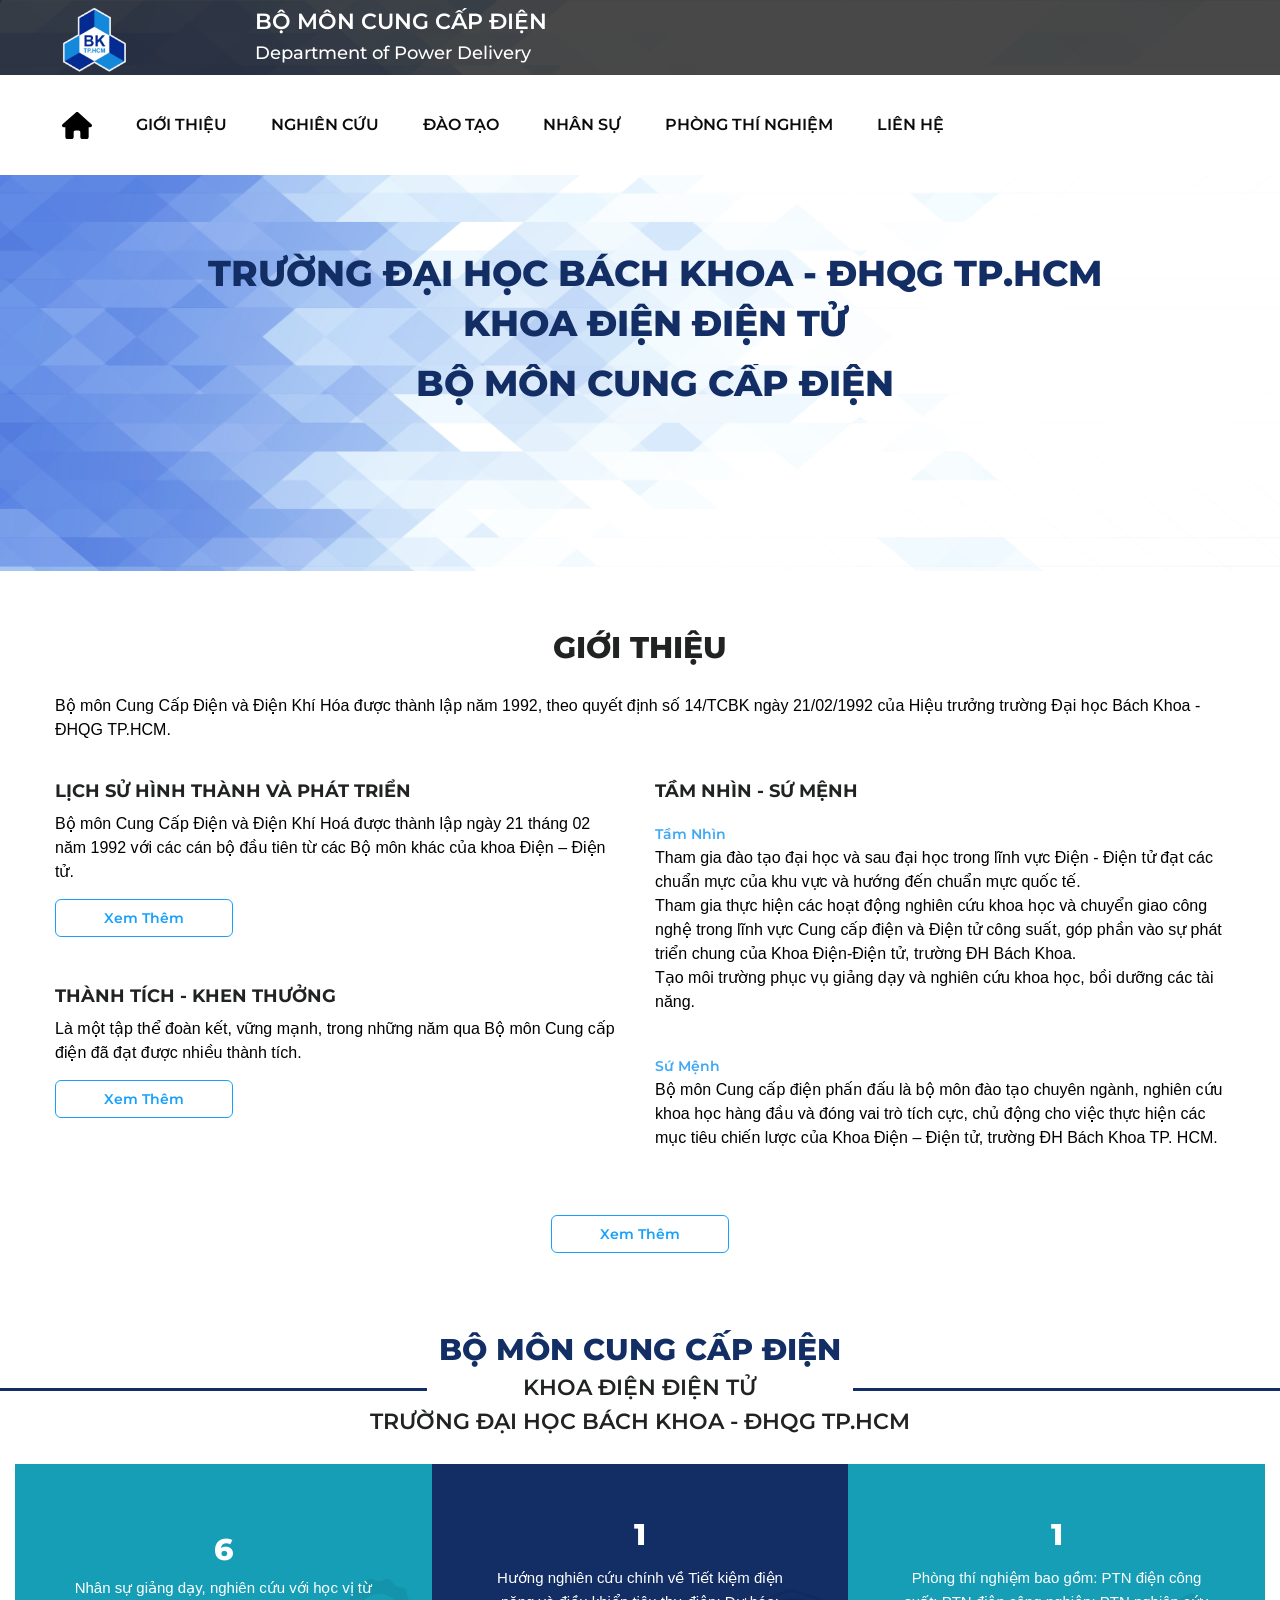
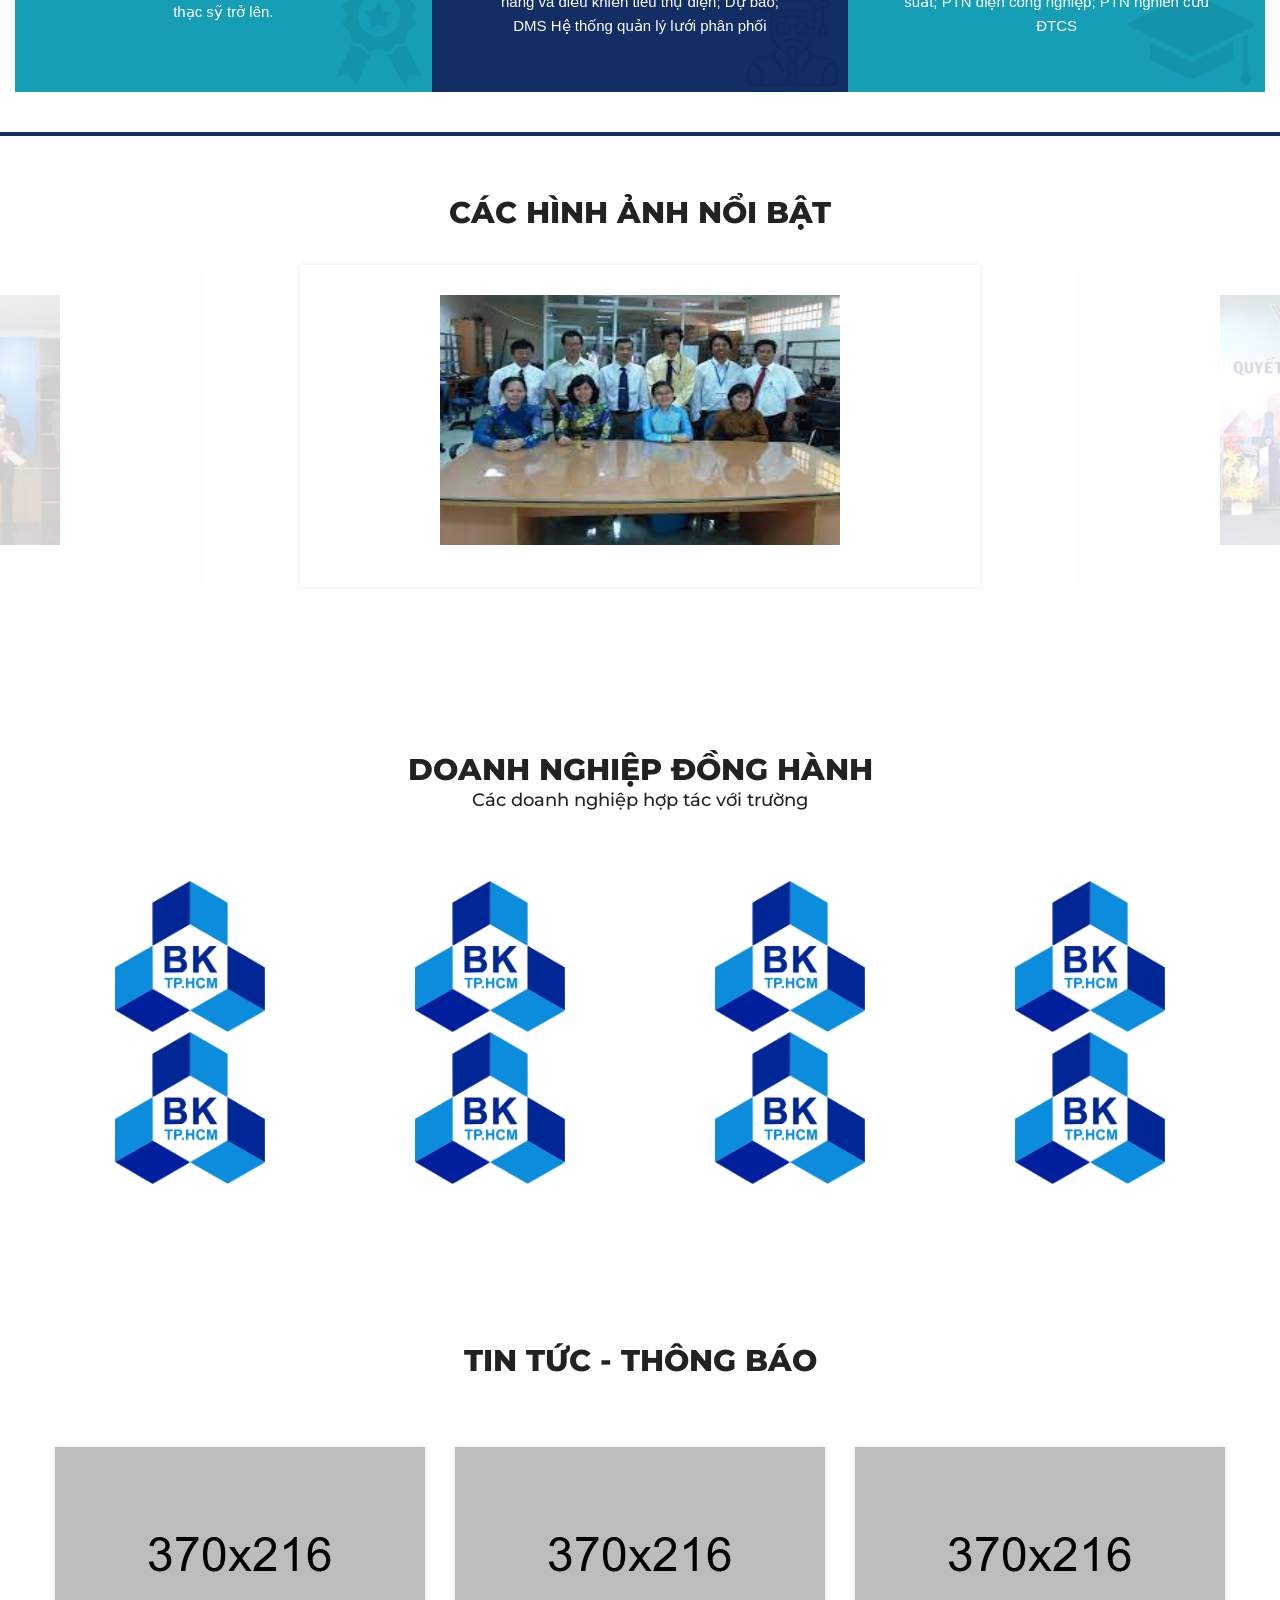
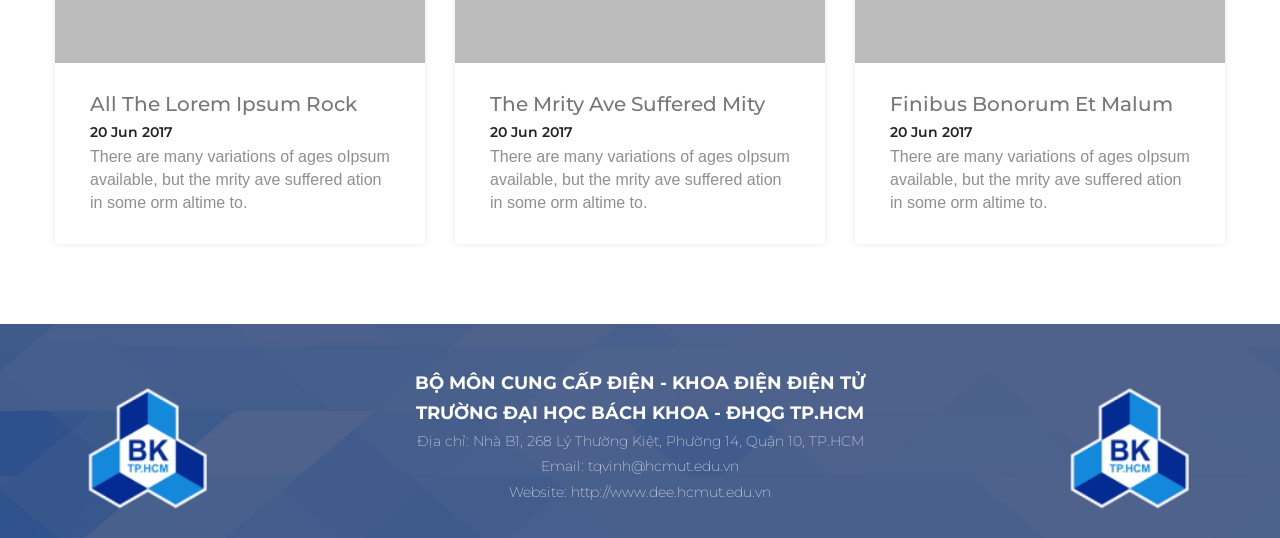
==== index.html @ 59555908 "first homepage" ====
<!doctype html>
<html class="no-js" lang="en">

<head>
    <meta charset="utf-8">
    <meta http-equiv="X-UA-Compatible" content="IE=edge">
    <meta name="viewport" content="width=device-width, initial-scale=1">
    <meta name="description" content="Cultura is a Education HTML Template">
    <meta name="keywords" content="	classes, college, course, courses, educational, learning, online courses, revolution slider, school, seminar, tutorials, university, workshop">
    <meta name="author" content="regaltheme.com">
    <title>Home</title>
    <!-- favicon -->
    <link rel="shortcut icon" type="image/x-icon" href="assets/img/logo/hcmut.png">
    <!-- style css -->
    <link rel="stylesheet" href="style.css">
    <!-- modernizr js -->
    <script src="assets/js/vendor/modernizr-2.8.3.min.js"></script>

</head>

<body>
    <!--[if lt IE 8]>
            <p class="browserupgrade">You are using an <strong>outdated</strong> browser. Please <a href="http://browsehappy.com/">upgrade your browser</a> to improve your experience.</p>
        <![endif]-->
    <!-- HTML5 shim and Respond.js for IE8 support of HTML5 elements and media queries -->
    <!-- WARNING: Respond.js doesn't work if you view the page via file:// -->
    <!--[if lt IE 9]>
          <script src="https://oss.maxcdn.com/html5shiv/3.7.2/html5shiv.min.js"></script>
          <script src="https://oss.maxcdn.com/respond/1.4.2/respond.min.js"></script>
        <![endif]-->
    <!-- Wrapper Start -->
    <div class="wrapper">
        <!-- Header Section Start -->
        <header class="main-header">
            <div class="top-bar bg-img-topbar overlay dark-5">
                <div class="container">
                    <div class="row">
                        <div class="col-xs-2">
                            <img src="./assets/img/logo/Logo_trang.png" width="80rem" alt="">
                        </div>
                        <div class="col-xs-10 title-text">
                            <h3>BỘ MÔN CUNG CẤP ĐIỆN</h3> 
                            <h4>Department of Power Delivery</h4>
                        </div>
                    </div>
                    <!-- /.row -->
                </div>
                <!-- /.container -->
            </div>
            <div id="active-sticky" class="navgation-bar">
                <div class="container">
                    <div class="row">
                        <div class="col-xs-12" style="padding: 0;">
                            <div class="d-flex justify-content-between">                                
                                <!-- Static navbar -->
                                <nav class="mainmenu">
                                    <div class="navbar-header">
                                        <button type="button" class="navbar-toggle" data-toggle="collapse" data-target="#navbar">
                                            <span class="icon-bar"></span>
                                            <span class="icon-bar"></span>
                                            <span class="icon-bar"></span>
                                        </button>
                                    </div>
                                    <div id="navbar" class="navbar-collapse collapse no-padding">
                                        <ul class="navbar-nav dropdown">                 
                                            <li><a href="./index.html"><img src="./assets/flaticon/house-solid.svg" style="width:30px"></a></li>     
                                            <li><a href="./introduction.html">Giới thiệu</a></li>
                                            <li><a href="./research.html">Nghiên cứu</a></li>
                                            <li><a href="./education.html">Đào tạo</a></li>
                                            <li><a href="./news.html">Nhân sự</a></li>
                                            <li><a href="./lab.html">Phòng thí nghiệm</a></li>
                                            <li><a href="./contact.html">Liên hệ</a></li>
                                        </ul>
                                    </div>
                                    <!--/.nav-collapse -->
                                </nav>                                
                            </div>
                        </div>
                    </div>
                    <!-- /.row -->
                </div>
                <!-- /.container -->
            </div>
        </header>
        <!-- Header Section End -->
        <!-- Slider Section Start -->
        <section class="slider-area">
            <div id="mainslider">
                <div class="swiper-wrapper">
                    <div class="single-item swiper-slide">
                        <img src="assets/img/home/banner1.png" style="width:100%"  alt="Slider Image" />
                        <div class="slider-caption">
                            <div class="container" style="margin-right: 25px;">
                                <h1 class="font-40 mt-60 blue-color hidden-xs rt-effect delay-1">TRƯỜNG ĐẠI HỌC BÁCH KHOA - ĐHQG TP.HCM</h1>
                                <h1 class="font-40 mb-20 blue-color rt-effect delay-2">KHOA ĐIỆN ĐIỆN TỬ</h1>
                                <h1 class="font-40 mb-20 blue-color rt-effect-height delay-3">BỘ MÔN CUNG CẤP ĐIỆN</h1>                                
                            </div>                            
                        </div>
                    </div>
                    <!-- /.Item End -->
                    <div class="single-item swiper-slide">
                        <img src="assets/img/home/banner2.png" style="width:100%"  alt="Slider Image" />
                        <div class="slider-caption">
                            
                        </div>
                    </div>
                    <!-- /.Item End -->
                </div>
                <!-- Add Arrows -->
                <div class="swiper-next swiper-arrow"><i class="next zmdi zmdi-chevron-right"></i></div>
                <div class="swiper-prev swiper-arrow"><i class="prev zmdi zmdi-chevron-left"></i></div>
            </div>
        </section>
        <!-- Slider Section End -->
        
        <!-- Introduction Section Start-->        
        <section class="intro-area white-bg">
            <div class="container">                               
                <div class="row">
                    <div class="col-xs-12 pt-60 mb-20 text-center">
                        <div class="section-title">
                            <h2>GIỚI THIỆU</h2>
                        </div>
                    </div>
                    <div class="col-xs-12">
                        <p>Bộ môn Cung Cấp Điện và Điện Khí Hóa được thành lập năm 1992, 
                            theo quyết định số 14/TCBK ngày 21/02/1992 
                            của Hiệu trưởng trường Đại học Bách Khoa - ĐHQG TP.HCM.</p>
                    </div>
                    <div class="col-sx-12 col-md-6 mt-40">
                        <div class="row">
                            <div class="col-xs-12 mb-50">
                                <h4><b>LỊCH SỬ HÌNH THÀNH VÀ PHÁT TRIỂN</b></h4>
                                <p>
                                    Bộ môn Cung Cấp Điện và Điện Khí Hoá được thành lập ngày 21 tháng 02 năm 1992 với các cán bộ đầu tiên từ các Bộ môn khác của khoa Điện – Điện tử.
                                </p>
                                <a class="btn" href="./research.html">Xem thêm</a>
                            </div>
                            <div class="col-xs-12">                            
                                <h4><b>THÀNH TÍCH - KHEN THƯỞNG</b></h4>
                                <p>
                                    Là một tập thể đoàn kết, vững mạnh, trong những năm qua Bộ môn Cung cấp điện đã đạt được nhiều thành tích.
                                </p>        
                                <a class="btn" href="./education.html">Xem thêm</a>
                            </div>
                        </div>           
                    </div> 

                    <div class="col-sx-12 col-md-6 mt-40">
                        <div class="row">
                            <div class="col-xs-12 mb-50">
                                <h4><b>TẦM NHÌN - SỨ MỆNH</b></h4>
                                <div class="mt-20">
                                <a class="small-title" href="#">Tầm nhìn</a>
                                <p>
                                    Tham gia đào tạo đại học và sau đại học trong lĩnh vực Điện - Điện tử đạt các chuẩn mực của khu vực và hướng đến chuẩn mực quốc tế.
                                    <br>
                                    Tham gia thực hiện các hoạt động nghiên cứu khoa học và chuyển giao công nghệ trong lĩnh vực Cung cấp điện và Điện tử công suất, góp phần vào sự phát triển chung của Khoa Điện-Điện tử, trường ĐH Bách Khoa.
                                    <br>
                                    Tạo môi trường phục vụ giảng dạy và nghiên cứu khoa học, bồi dưỡng các tài năng.
                                </p>
                                </div>
                                <div class="mt-40">
                                <a class="small-title" href="#">Sứ mệnh</a>
                                <p>
                                    Bộ môn Cung cấp điện phấn đấu là bộ môn đào tạo chuyên ngành, nghiên cứu khoa học hàng đầu và đóng vai trò tích cực, chủ động cho việc thực hiện các mục tiêu chiến lược của Khoa Điện – Điện tử, trường ĐH Bách Khoa TP. HCM.
                                </p>
                                </div>                                
                            </div>
                        </div>
                    </div> 
                    <div class="col-xs-12 text-center">
                        <a class="btn" href="./education.html">Xem thêm</a>
                    </div>
                </div>
            </div>
        </section>
        <!-- Introduction Section End-->  

        
        <!-- Service Box Start -->
        <section class="service-box-area section-padding white-bg">
            <div class="col-xs-12 mb-20 text-center">
                <div class="section-title">
                    <h2 class="blue-color">BỘ MÔN CUNG CẤP ĐIỆN</h2>
                    <div class="row">
                        <div class="col-xs-4 hr-home">
                            <img src="./assets/img/home/line.png" alt="">
                        </div>
                        <div class="col-xs-4">
                            <h3>KHOA ĐIỆN ĐIỆN TỬ</h3> 
                        </div>
                        <div class="col-xs-4 hr-home">
                            <img src="./assets/img/home/line.png" alt="">
                        </div>
                    </div>
                    <h3>TRƯỜNG ĐẠI HỌC BÁCH KHOA - ĐHQG TP.HCM</h3>
                </div>
            </div>
            <div class="col-xs-12 intro-box pb-40">
                <div class="tec-box percent-33 bg-color-7 pull-left">
                    <div class="align-container">
                        <div class="align-inner text-center counter-func">
                            <h2><span class="counter white-color">17</span></h2>
                            <p class="font-30 white-color">Nhân sự giảng dạy, nghiên cứu với học vị từ thạc sỹ trở lên.</p>
                        </div>
                    </div>
                    <div class="tec-icon">
                        <img src="assets/img/icons/1.png" alt="Icon" />
                    </div>
                </div>
                <!-- /.Box End -->
                <div class="tec-box percent-33 bg-color-5 pull-left">
                    <div class="align-container">
                        <div class="align-inner text-center">
                            <div class="counter-func">
                                <h2 class="white-color mb-15"><span class="counter">3</span></h2>
                                <p class="white-color">Hướng nghiên cứu chính về Tiết kiệm điện năng và điều khiển tiêu thụ điện; Dự báo; DMS Hệ thống quản lý lưới phân phối</p>
                            </div>
                        </div>
                    </div>
                    <div class="tec-icon">
                        <img src="assets/img/icons/2.png" alt="Icon" />
                    </div>
                </div>
                <!-- /.Box End -->
                <div class="tec-box percent-33 bg-color-7 pull-left">
                    <div class="align-container">
                        <div class="align-inner text-center">
                            <div class="counter-func">
                            <h2 class="white-color mb-15"><span class="counter">3</span></h2>
                            <p class="white-color">
                                Phòng thí nghiệm bao gồm: PTN điện công suất; PTN điện công nghiệp; PTN nghiên cứu ĐTCS
                            </p>
                            </div>
                        </div>
                    </div>
                    <div class="tec-icon">
                        <img src="assets/img/icons/3.png" alt="Icon" />
                    </div>
                </div>
                <!-- /.Box End -->
            </div>  
        </section>
        <!-- Service Box End -->
        <!-- Testimonial Section Start -->
        <section class="testimonial-area section-padding white-bg">
            <div class="container">
                <div class="row">
                    <div class="col-xs-12 text-center">
                        <div class="col-xs-12 pt-60 mb-20">
                            <div class="section-title">
                                <h2>CÁC HÌNH ẢNH NỔI BẬT</h2>
                            </div>
                        </div>
                    </div>
                </div>
                <!-- /.row -->
            </div>
            <!-- /.container -->
            <div id="testimonial" class="text-center">
                <div class="slide-item">
                    <div class="say-box ptb-30 white-bg">
                        <img src="./assets/img/home/img1.jpg" alt="Icon" />                        
                    </div>
                </div>
                <!-- /.Item end -->
                <div class="slide-item">
                    <div class="say-box ptb-30 white-bg">
                        <img src="./assets/img/home/img2.jpg" alt="Icon" />                        
                    </div>
                </div>
                <!-- /.Item end -->
                <div class="slide-item">
                    <div class="say-box ptb-30 white-bg">
                        <img src="./assets/img/home/img3.jpg" alt="Icon" />                        
                    </div>
                </div>
                <!-- /.Item end -->
            </div>
        </section>
        <!-- Testimonial Section End -->        
        <!-- Popular Course Start -->
        <section class="courses-area section-padding white-bg">
            <div class="container">
                <div class="row">
                    <div class="col-xs-12 text-center">
                        <div class="section-title mb-70">
                            <h2 class="mb-5">DOANH NGHIỆP ĐỒNG HÀNH</h2>
                            <h4>Các doanh nghiệp hợp tác với trường</h4>
                        </div>
                    </div>
                </div>
                <!-- /.row -->
                <div class="row">
                    <div class="col-xs-4 col-sm-3 mobi-mb-30 text-center">
                        <img src="./assets/img/logo/hcmut.png" style="width: 150px;" alt="">
                    </div>
                    <div class="col-xs-4 col-sm-3 mobi-mb-30 text-center">
                        <img src="./assets/img/logo/hcmut.png" style="width: 150px;" alt="">
                    </div>
                    <div class="col-xs-4 col-sm-3 mobi-mb-30 text-center">
                        <img src="./assets/img/logo/hcmut.png" style="width: 150px;" alt="">
                    </div>
                    <div class="col-xs-4 col-sm-3 mobi-mb-30 text-center">
                        <img src="./assets/img/logo/hcmut.png" style="width: 150px;" alt="">
                    </div>
                    <div class="col-xs-4 col-sm-3 mobi-mb-30 text-center">
                        <img src="./assets/img/logo/hcmut.png" style="width: 150px;" alt="">
                    </div>
                    <div class="col-xs-4 col-sm-3 mobi-mb-30 text-center">
                        <img src="./assets/img/logo/hcmut.png" style="width: 150px;" alt="">
                    </div>
                    <div class="col-xs-4 col-sm-3 mobi-mb-30 text-center">
                        <img src="./assets/img/logo/hcmut.png" style="width: 150px;" alt="">
                    </div>
                    <div class="col-xs-4 col-sm-3 mobi-mb-30 text-center">
                        <img src="./assets/img/logo/hcmut.png" style="width: 150px;" alt="">
                    </div>
                </div>
                <!-- /.row -->                
            </div>
            <!-- /.container -->
        </section>
        <!-- Popular Course End -->
        <!-- Blog Section Start -->
        <section class="blog-area section-padding white-bg">
            <div class="container">
                <div class="row">
                    <div class="col-xs-12 text-center">
                        <div class="section-title mb-70">
                            <a href="./news.html"><h2 class="mb-5"> TIN TỨC - THÔNG BÁO</h2></a>
                        </div>
                    </div>
                </div>
                <!-- /.row -->
                <div class="row">
                    <div class="col-xs-12 col-sm-4 mobi-mb-30">
                        <div class="blog-post">
                            <div class="thumb text-center">
                                <a href="blog-details.html"><img src="assets/img/blog/1.jpg" alt="Thumbnail Image" /></a>
                            </div>
                            <div class="blog-content ptb-30 plr-35">                                
                                <a href="blog-details.html">
                                    <h3 class="text-capitalize">All The Lorem Ipsum Rock</h3>
                                </a>
                                <h5 class="mb-5">20 Jun 2017</h5>
                                <p>There are many variations of ages oIpsum available, but the mrity ave suffered ation in some orm altime to.</p>
                            </div>
                        </div>
                    </div>
                    <!-- /.Blog Post end -->
                    <div class="col-xs-12 col-sm-4 mobi-mb-30">
                        <div class="blog-post">
                            <div class="thumb text-center">
                                <a href="blog-details.html"><img src="assets/img/blog/2.jpg" alt="Thumbnail Image" /></a>
                            </div>
                            <div class="blog-content ptb-30 plr-35">
                                <a href="blog-details.html">
                                    <h3 class="text-capitalize">The mrity ave suffered mity</h3>
                                </a>
                                <h5 class="mb-5">20 Jun 2017</h5>
                                <p>There are many variations of ages oIpsum available, but the mrity ave suffered ation in some orm altime to.</p>
                            </div>
                        </div>
                    </div>
                    <!-- /.Blog Post end -->
                    <div class="col-xs-12 col-sm-4">
                        <div class="blog-post">
                            <div class="thumb text-center">
                                <a href="blog-details.html"><img src="assets/img/blog/3.jpg" alt="Thumbnail Image" /></a>
                            </div>
                            <div class="blog-content ptb-30 plr-35">
                                <a href="blog-details.html">
                                    <h3 class="text-capitalize">Finibus Bonorum et Malum</h3>
                                </a>
                                <h5 class="mb-5">20 Jun 2017</h5>
                                <p>There are many variations of ages oIpsum available, but the mrity ave suffered ation in some orm altime to.</p>
                            </div>
                        </div>
                    </div>
                    <!-- /.Blog Post end -->
                </div>
                <!-- /.row -->
            </div>
            <!-- /.container -->
        </section>
        <!-- Blog Section End -->        
        <!-- Footer Section Start -->
        <footer class="section-pt bg-img-footer">
            <div class="footer-widget-area pb-60">
                <div>
                    <div class="row">                        
                        <div class="col-xs-12 col-sm-6 col-md-3 mobi-mb-50 tab-mb-50 text-center mb-20">
                            <img src="./assets/img/logo/Logo_trang.png" style="width:15rem" alt="">
                        </div>
                        <!-- /.Widget end -->
                        <div class="col-xs-12 col-sm-6 col-md-6 mobi-mb-50 text-center">
                            <h4><b>BỘ MÔN CUNG CẤP ĐIỆN - KHOA ĐIỆN ĐIỆN TỬ</b></h4>
                            <h4><b>TRƯỜNG ĐẠI HỌC BÁCH KHOA - ĐHQG TP.HCM</b></h4>
                            <h5> Địa chỉ: Nhà B1, 268 Lý Thường Kiệt, Phường 14, Quận 10, TP.HCM</h5>
                            <h5>Email: tqvinh@hcmut.edu.vn</h5>
                            <h5>Website: http://www.dee.hcmut.edu.vn</h5>
                        </div>
                        <!-- /.Widget end -->
                        <div class="col-xs-12 col-sm-6 col-md-3 text-center mb-20">
                            <img src="./assets/img/logo/Logo_trang.png" style="width:15rem" alt="">
                        </div>
                        <!-- /.Widget end -->
                    </div>
                    <!-- /.row -->
                </div>
                <!-- /.container -->
            </div>                     
        </footer>
        <!-- Footer Section End -->
    </div>
    <!-- Wrapper Start -->

    <!-- All JS Here -->
    <!-- jQuery Latest Version -->
    <script src="assets/js/vendor/jquery-1.12.4.min.js"></script>
    <!-- Bootstrap JS -->
    <script src="assets/js/bootstrap.min.js"></script>
    <!-- Form Validate -->
    <script src="assets/js/jquery.validate.min.js"></script>
    <!-- Slick Slider JS -->
    <script src="assets/js/slick.min.js"></script>
    <!-- Swiper JS -->
    <script src="assets/js/swiper.min.js"></script>
    <!-- Isotope JS -->
    <script src="assets/js/isotope.pkgd.min.js"></script>
    <!-- Plugins JS -->
    <script src="assets/js/plugins.js"></script>
    <!-- main JS -->
    <script src="assets/js/main.js"></script>

</body>

</html>
---- style.css ----
/*==========================================================
    Template Name: Cultura - Education HTML Template
    Created By: RegalTheme
    Envato Profile: https://themeforest.net/user/regaltheme
    Website: http://regaltheme.com
    Description: Cultura is Fully Responsive Education HTML Template with awesome features.
    Version: v1.1
    Support: http://regaltheme.com/support
============================================================*/

/* Google fonts
========================== */
@import url('https://fonts.googleapis.com/css?family=Montserrat:300,400,500,600,700,800');
@import url('https://fonts.googleapis.com/css?family=Poppins:300,400');

/* css files
====================== */
@import url('assets/css/bootstrap.min.css');
@import url('assets/css/material-design-iconic-font.min.css');
@import url('assets/css/custom-animate.css');
@import url('assets/css/slick.min.css');
@import url('assets/css/swiper.min.css');
@import url('assets/css/venobox.css');
@import url('assets/css/progressbar.css');
@import url('assets/css/style.css');
@import url('assets/css/responsive.css');
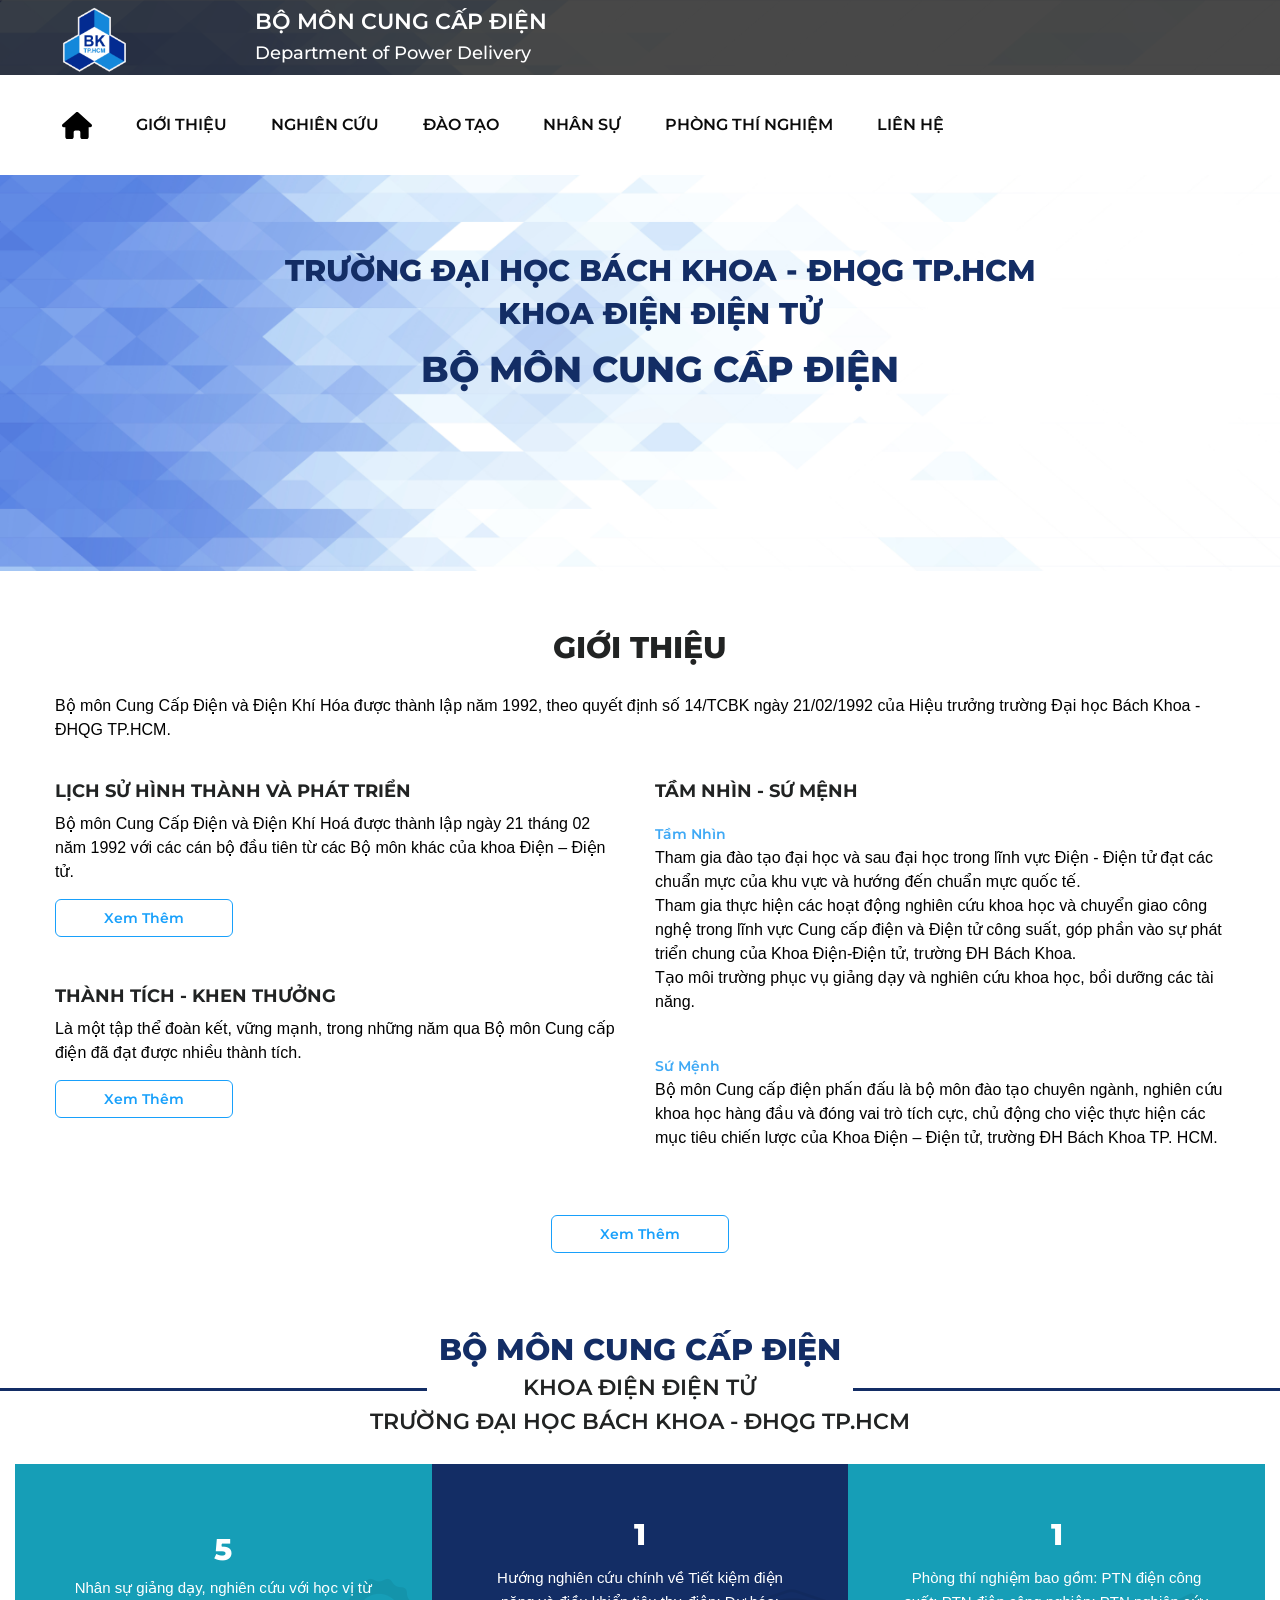
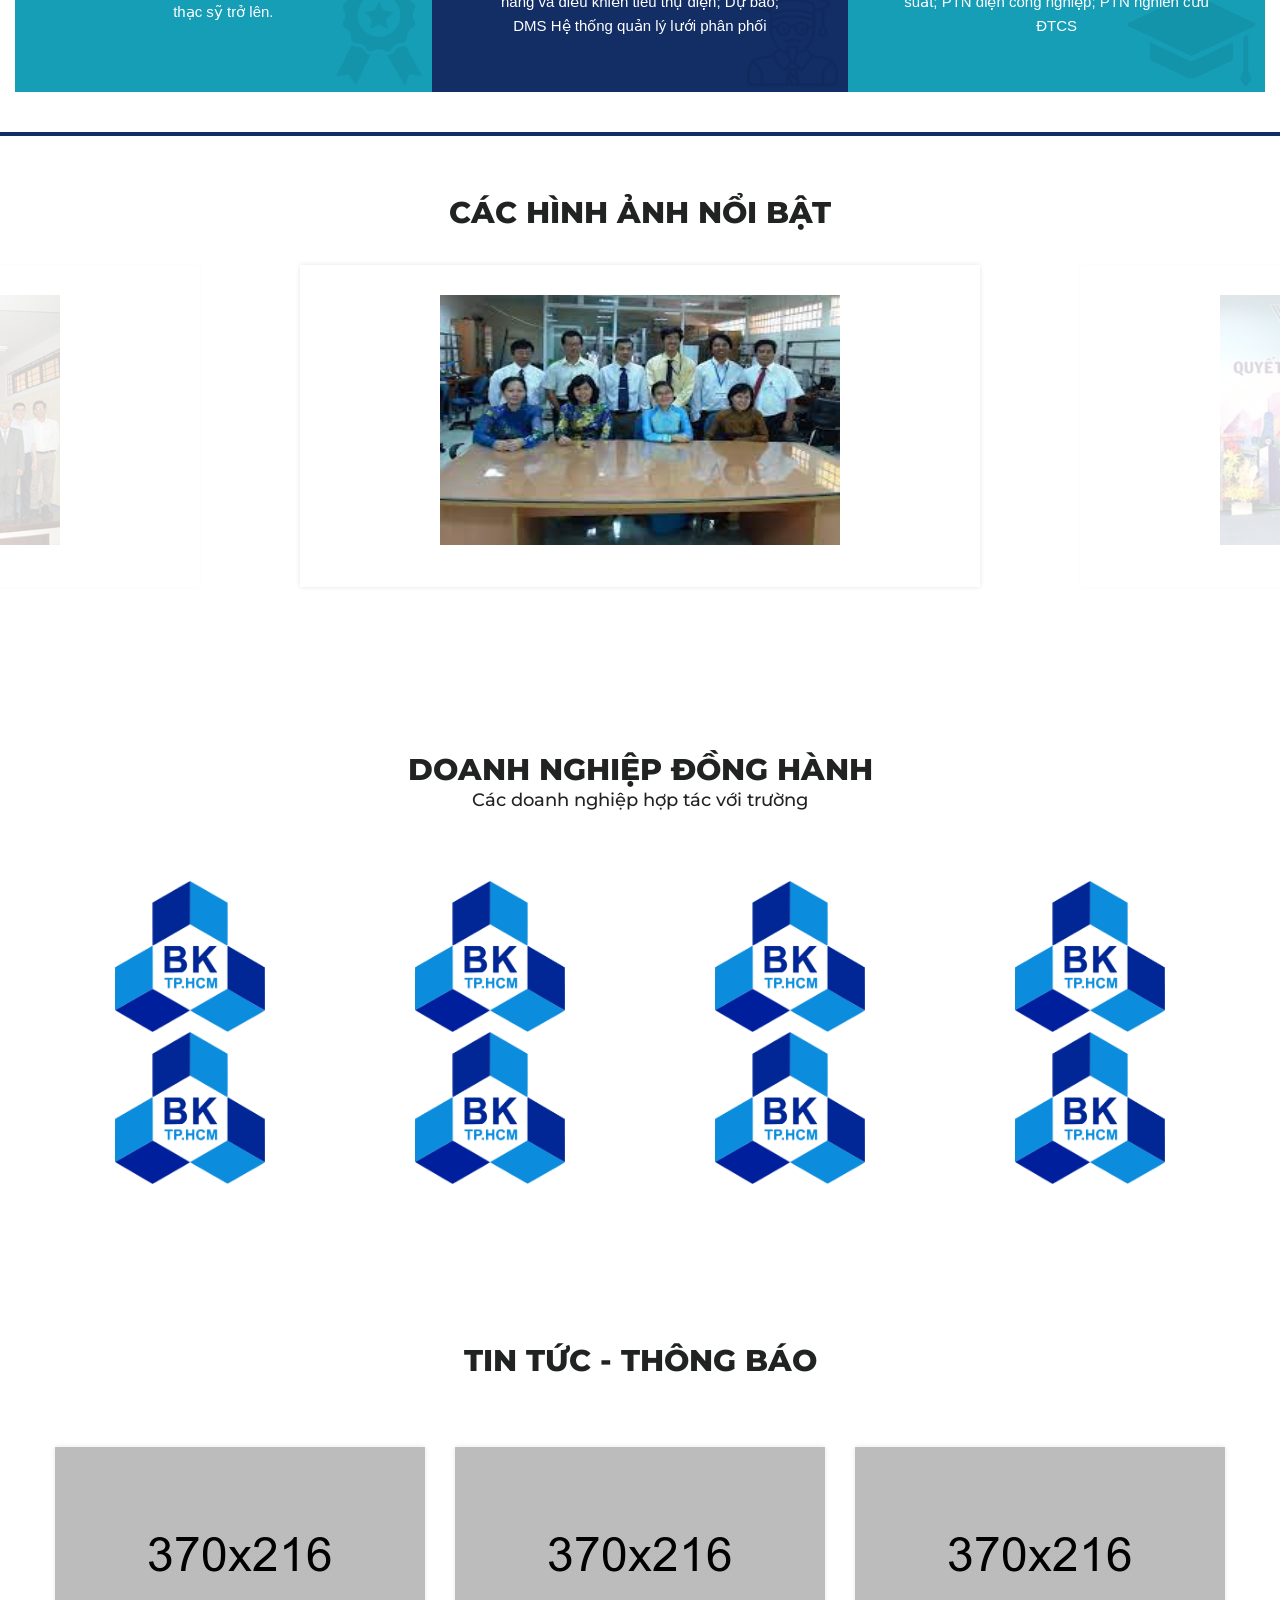
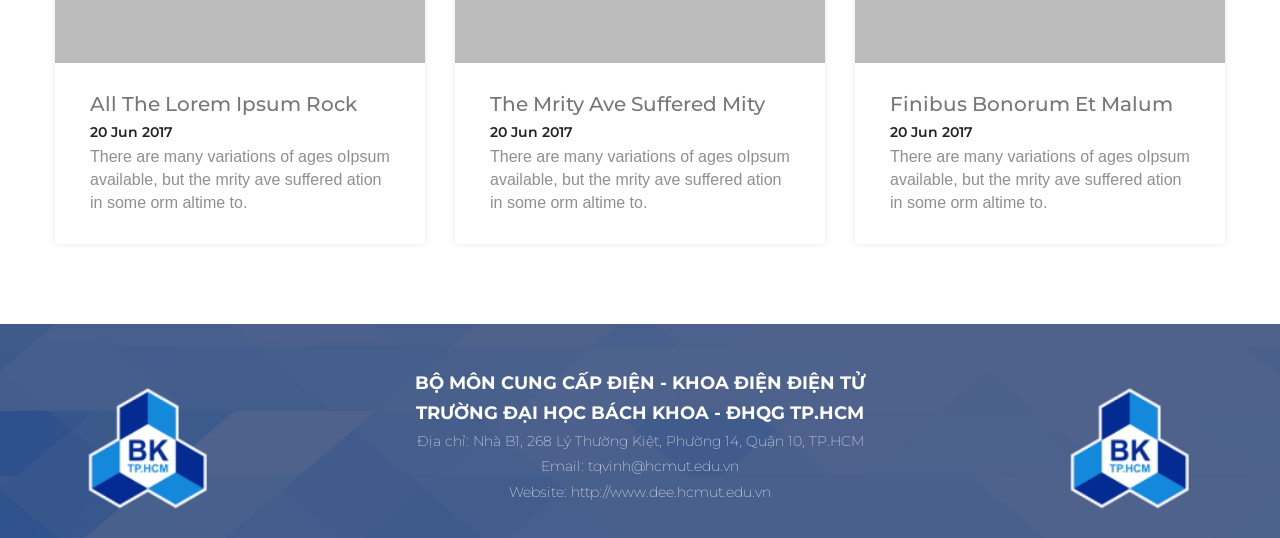
==== commit 1ceb6922: "refactor code" ====
--- a/index.html
+++ b/index.html
@@ -36,7 +36,7 @@
                 <div class="container">
                     <div class="row">
                         <div class="col-xs-2">
-                            <img src="./assets/img/logo/Logo_trang.png" width="80rem" alt="">
+                            <img src="./assets/img/logo/hcmut_full.png" width="80rem" alt="">
                         </div>
                         <div class="col-xs-10 title-text">
                             <h3>BỘ MÔN CUNG CẤP ĐIỆN</h3> 
@@ -88,18 +88,18 @@
             <div id="mainslider">
                 <div class="swiper-wrapper">
                     <div class="single-item swiper-slide">
-                        <img src="assets/img/home/banner1.png" style="width:100%"  alt="Slider Image" />
+                        <img src="assets/img/home/slider/1.png" style="width:100%"  alt="Slider Image" />
                         <div class="slider-caption">
-                            <div class="container" style="margin-right: 25px;">
-                                <h1 class="font-40 mt-60 blue-color hidden-xs rt-effect delay-1">TRƯỜNG ĐẠI HỌC BÁCH KHOA - ĐHQG TP.HCM</h1>
-                                <h1 class="font-40 mb-20 blue-color rt-effect delay-2">KHOA ĐIỆN ĐIỆN TỬ</h1>
-                                <h1 class="font-40 mb-20 blue-color rt-effect-height delay-3">BỘ MÔN CUNG CẤP ĐIỆN</h1>                                
+                            <div class="container" style="margin-right: 20px;">
+                                <h2 class="font-40 mt-60 blue-color hidden-xs rt-effect delay-1">TRƯỜNG ĐẠI HỌC BÁCH KHOA - ĐHQG TP.HCM</h2>
+                                <h2 class="font-40 mb-20 blue-color rt-effect delay-2">KHOA ĐIỆN ĐIỆN TỬ</h2>
+                                <h1 class="font-40 mb-20 blue-color rt-effect-height delay-3">BỘ MÔN CUNG CẤP ĐIỆN</h2>                                
                             </div>                            
                         </div>
                     </div>
                     <!-- /.Item End -->
                     <div class="single-item swiper-slide">
-                        <img src="assets/img/home/banner2.png" style="width:100%"  alt="Slider Image" />
+                        <img src="assets/img/home/slider/2.png" style="width:100%"  alt="Slider Image" />
                         <div class="slider-caption">
                             
                         </div>
@@ -178,7 +178,7 @@
         <!-- Introduction Section End-->  
 
         
-        <!-- Service Box Start -->
+        <!-- Intro Box Start -->
         <section class="service-box-area section-padding white-bg">
             <div class="col-xs-12 mb-20 text-center">
                 <div class="section-title">
@@ -242,7 +242,7 @@
                 <!-- /.Box End -->
             </div>  
         </section>
-        <!-- Service Box End -->
+        <!-- Intro Box End -->
         <!-- Testimonial Section Start -->
         <section class="testimonial-area section-padding white-bg">
             <div class="container">
@@ -261,19 +261,25 @@
             <div id="testimonial" class="text-center">
                 <div class="slide-item">
                     <div class="say-box ptb-30 white-bg">
-                        <img src="./assets/img/home/img1.jpg" alt="Icon" />                        
+                        <img src="./assets/img/home/images/1.jpg" alt="Icon" />                        
                     </div>
                 </div>
                 <!-- /.Item end -->
                 <div class="slide-item">
                     <div class="say-box ptb-30 white-bg">
-                        <img src="./assets/img/home/img2.jpg" alt="Icon" />                        
+                        <img src="./assets/img/home/images/2.jpg" alt="Icon" />                        
                     </div>
                 </div>
                 <!-- /.Item end -->
                 <div class="slide-item">
                     <div class="say-box ptb-30 white-bg">
-                        <img src="./assets/img/home/img3.jpg" alt="Icon" />                        
+                        <img src="./assets/img/home/images/3.jpg" alt="Icon" />                        
+                    </div>
+                </div>
+                <!-- /.Item end -->
+                <div class="slide-item">
+                    <div class="say-box ptb-30 white-bg">
+                        <img src="./assets/img/home/images/4.jpg" alt="Icon" />                        
                     </div>
                 </div>
                 <!-- /.Item end -->
@@ -323,7 +329,7 @@
             <!-- /.container -->
         </section>
         <!-- Popular Course End -->
-        <!-- Blog Section Start -->
+        <!-- News-Announcement Section Start -->
         <section class="blog-area section-padding white-bg">
             <div class="container">
                 <div class="row">
@@ -338,7 +344,7 @@
                     <div class="col-xs-12 col-sm-4 mobi-mb-30">
                         <div class="blog-post">
                             <div class="thumb text-center">
-                                <a href="blog-details.html"><img src="assets/img/blog/1.jpg" alt="Thumbnail Image" /></a>
+                                <a href="blog-details.html"><img src="./assets/img/home/news/1.jpg" alt="Thumbnail Image" /></a>
                             </div>
                             <div class="blog-content ptb-30 plr-35">                                
                                 <a href="blog-details.html">
@@ -353,7 +359,7 @@
                     <div class="col-xs-12 col-sm-4 mobi-mb-30">
                         <div class="blog-post">
                             <div class="thumb text-center">
-                                <a href="blog-details.html"><img src="assets/img/blog/2.jpg" alt="Thumbnail Image" /></a>
+                                <a href="blog-details.html"><img src="./assets/img/home/news/2.jpg" alt="Thumbnail Image" /></a>
                             </div>
                             <div class="blog-content ptb-30 plr-35">
                                 <a href="blog-details.html">
@@ -368,7 +374,7 @@
                     <div class="col-xs-12 col-sm-4">
                         <div class="blog-post">
                             <div class="thumb text-center">
-                                <a href="blog-details.html"><img src="assets/img/blog/3.jpg" alt="Thumbnail Image" /></a>
+                                <a href="blog-details.html"><img src="./assets/img/home/news/2.jpg" alt="Thumbnail Image" /></a>
                             </div>
                             <div class="blog-content ptb-30 plr-35">
                                 <a href="blog-details.html">
@@ -385,14 +391,14 @@
             </div>
             <!-- /.container -->
         </section>
-        <!-- Blog Section End -->        
+        <!-- News-Announcement Section End -->        
         <!-- Footer Section Start -->
         <footer class="section-pt bg-img-footer">
             <div class="footer-widget-area pb-60">
                 <div>
                     <div class="row">                        
                         <div class="col-xs-12 col-sm-6 col-md-3 mobi-mb-50 tab-mb-50 text-center mb-20">
-                            <img src="./assets/img/logo/Logo_trang.png" style="width:15rem" alt="">
+                            <img src="./assets/img/logo/hcmut_full.png" style="width:15rem" alt="">
                         </div>
                         <!-- /.Widget end -->
                         <div class="col-xs-12 col-sm-6 col-md-6 mobi-mb-50 text-center">
@@ -404,7 +410,7 @@
                         </div>
                         <!-- /.Widget end -->
                         <div class="col-xs-12 col-sm-6 col-md-3 text-center mb-20">
-                            <img src="./assets/img/logo/Logo_trang.png" style="width:15rem" alt="">
+                            <img src="./assets/img/logo/hcmut_full.png" style="width:15rem" alt="">
                         </div>
                         <!-- /.Widget end -->
                     </div>
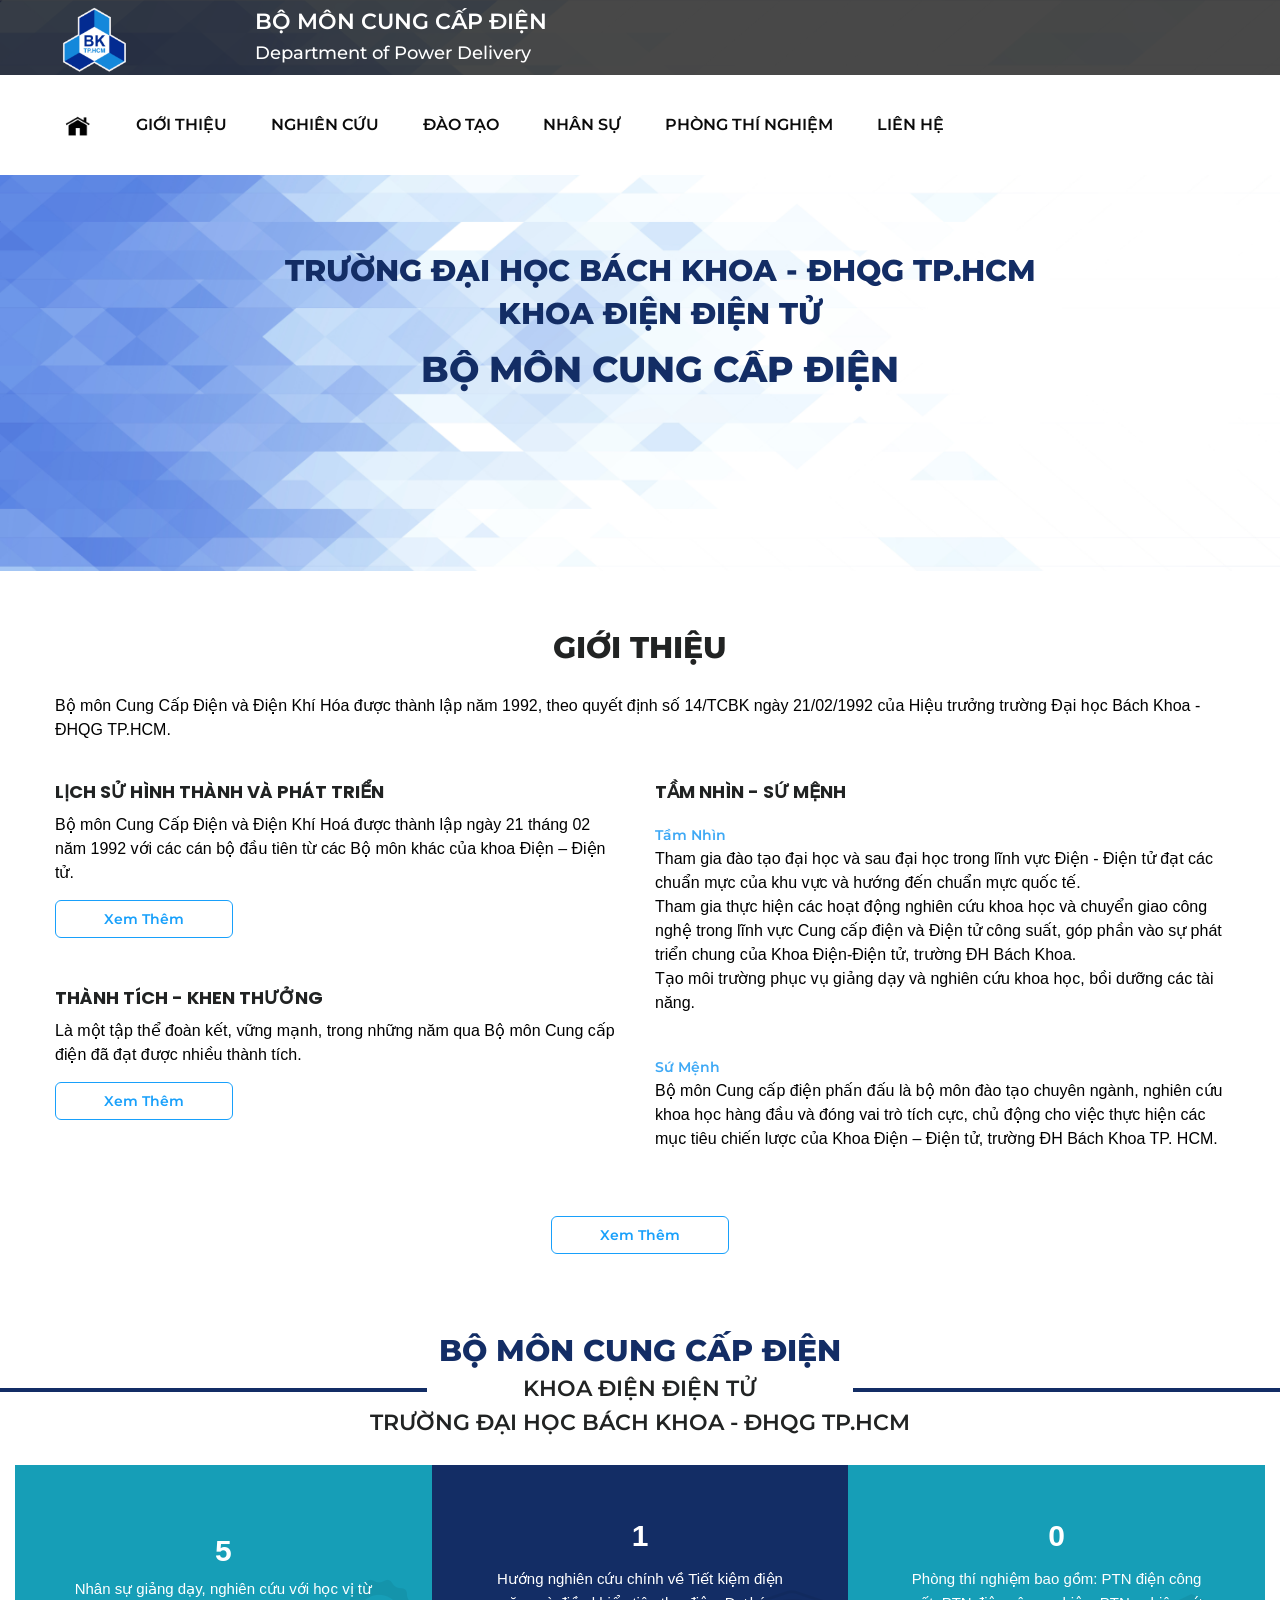
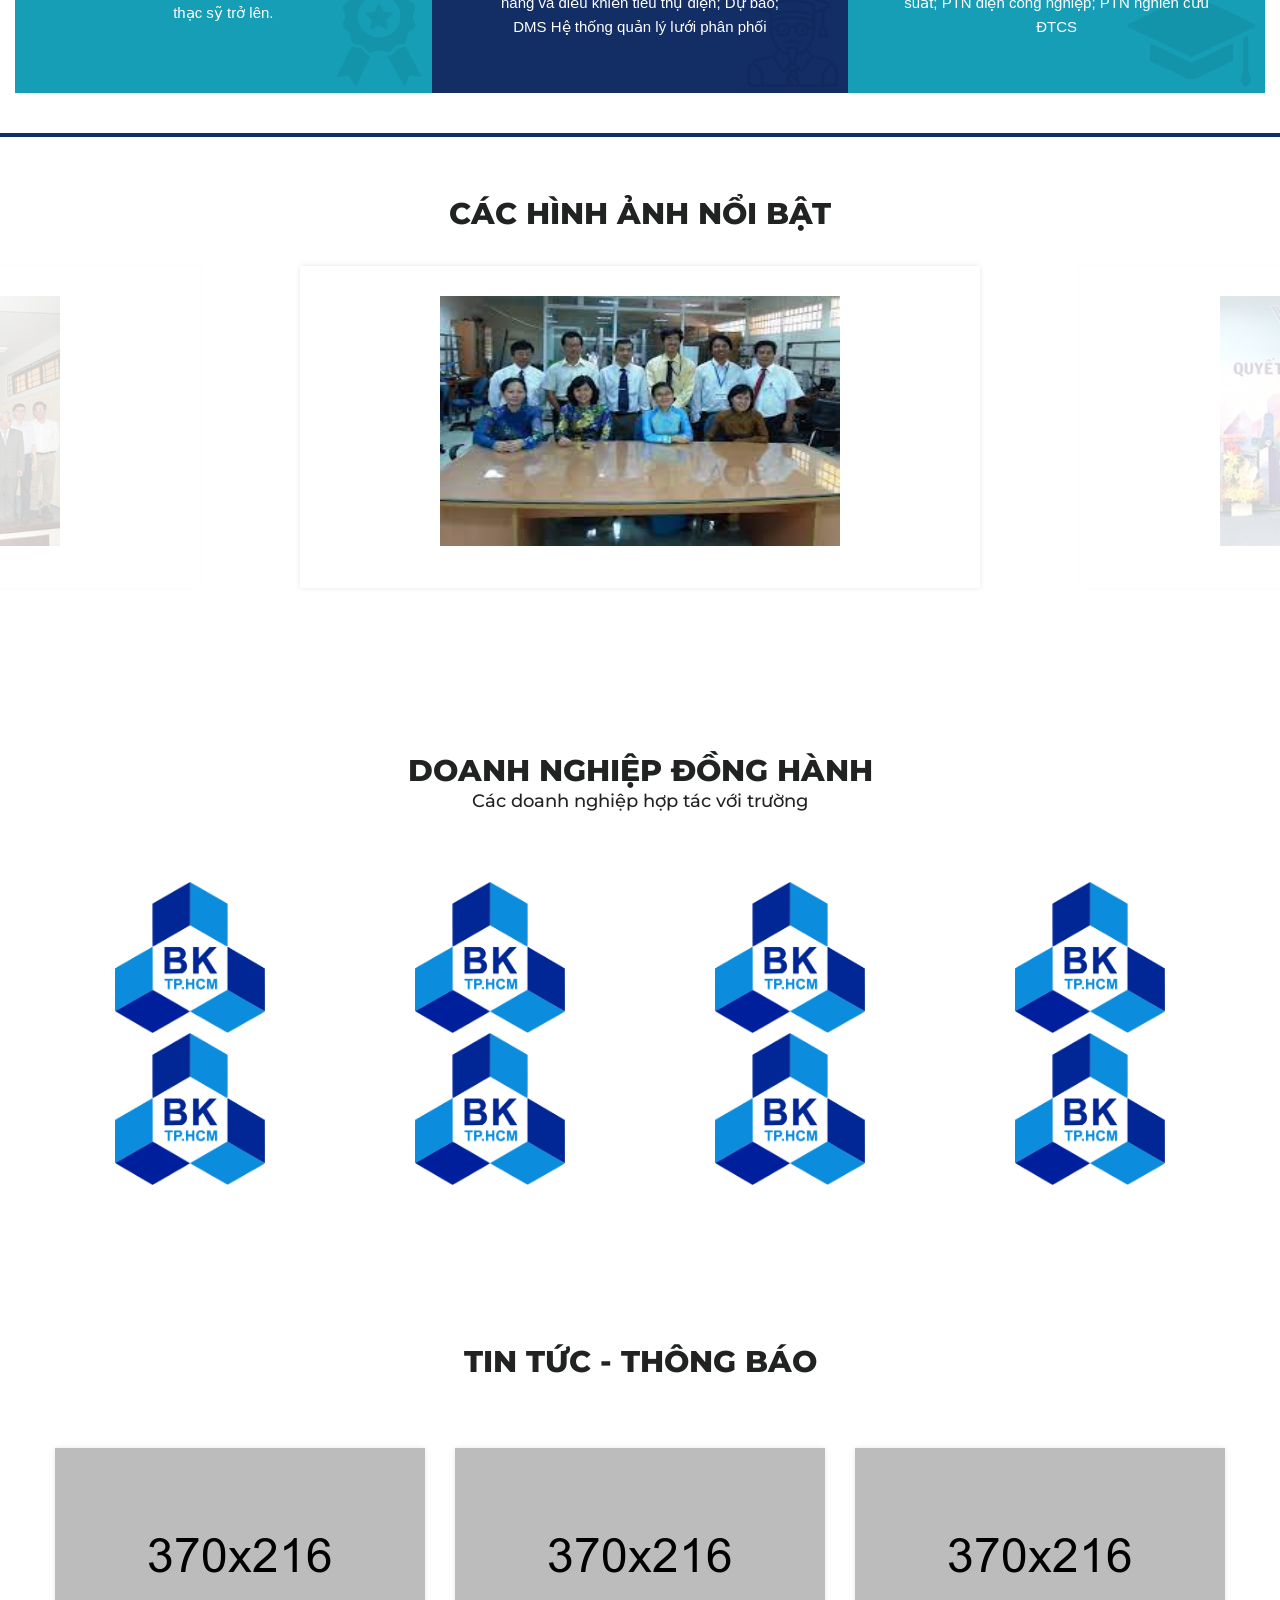
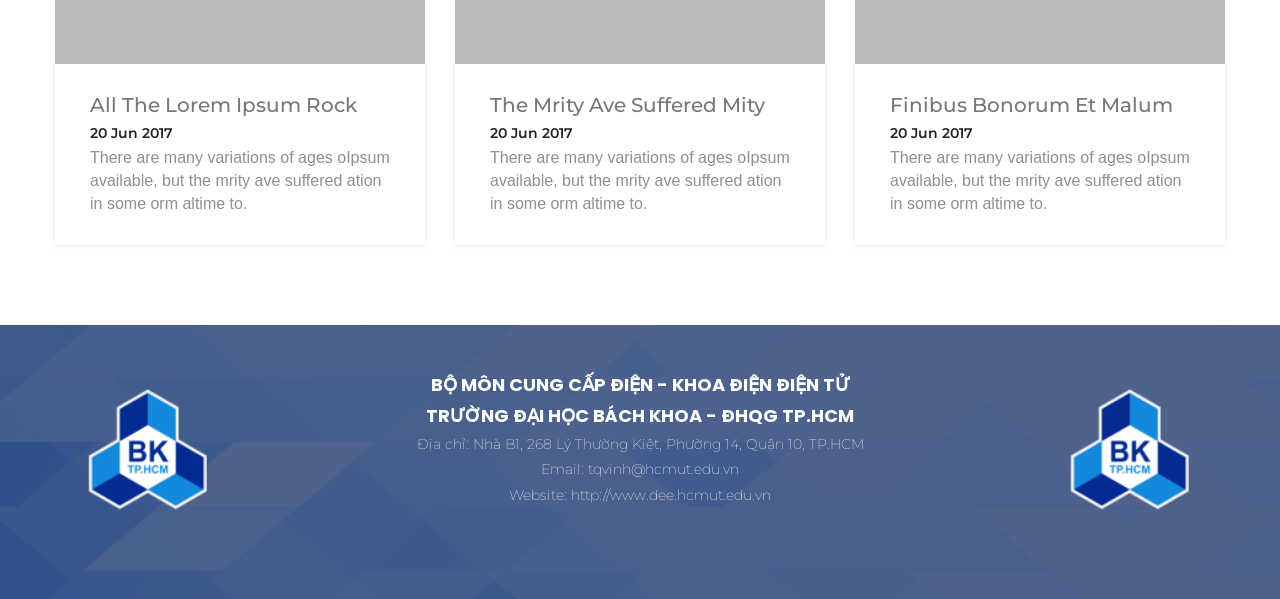
==== commit 9062a38c: "add research page" ====
--- a/index.html
+++ b/index.html
@@ -63,11 +63,11 @@
                                     </div>
                                     <div id="navbar" class="navbar-collapse collapse no-padding">
                                         <ul class="navbar-nav dropdown">                 
-                                            <li><a href="./index.html"><img src="./assets/flaticon/house-solid.svg" style="width:30px"></a></li>     
+                                            <li><a href="./index.html"><img src="./assets/img/icons/home.png" style="width:30px"></a></li>     
                                             <li><a href="./introduction.html">Giới thiệu</a></li>
                                             <li><a href="./research.html">Nghiên cứu</a></li>
                                             <li><a href="./education.html">Đào tạo</a></li>
-                                            <li><a href="./news.html">Nhân sự</a></li>
+                                            <li><a href="./human.html">Nhân sự</a></li>
                                             <li><a href="./lab.html">Phòng thí nghiệm</a></li>
                                             <li><a href="./contact.html">Liên hệ</a></li>
                                         </ul>
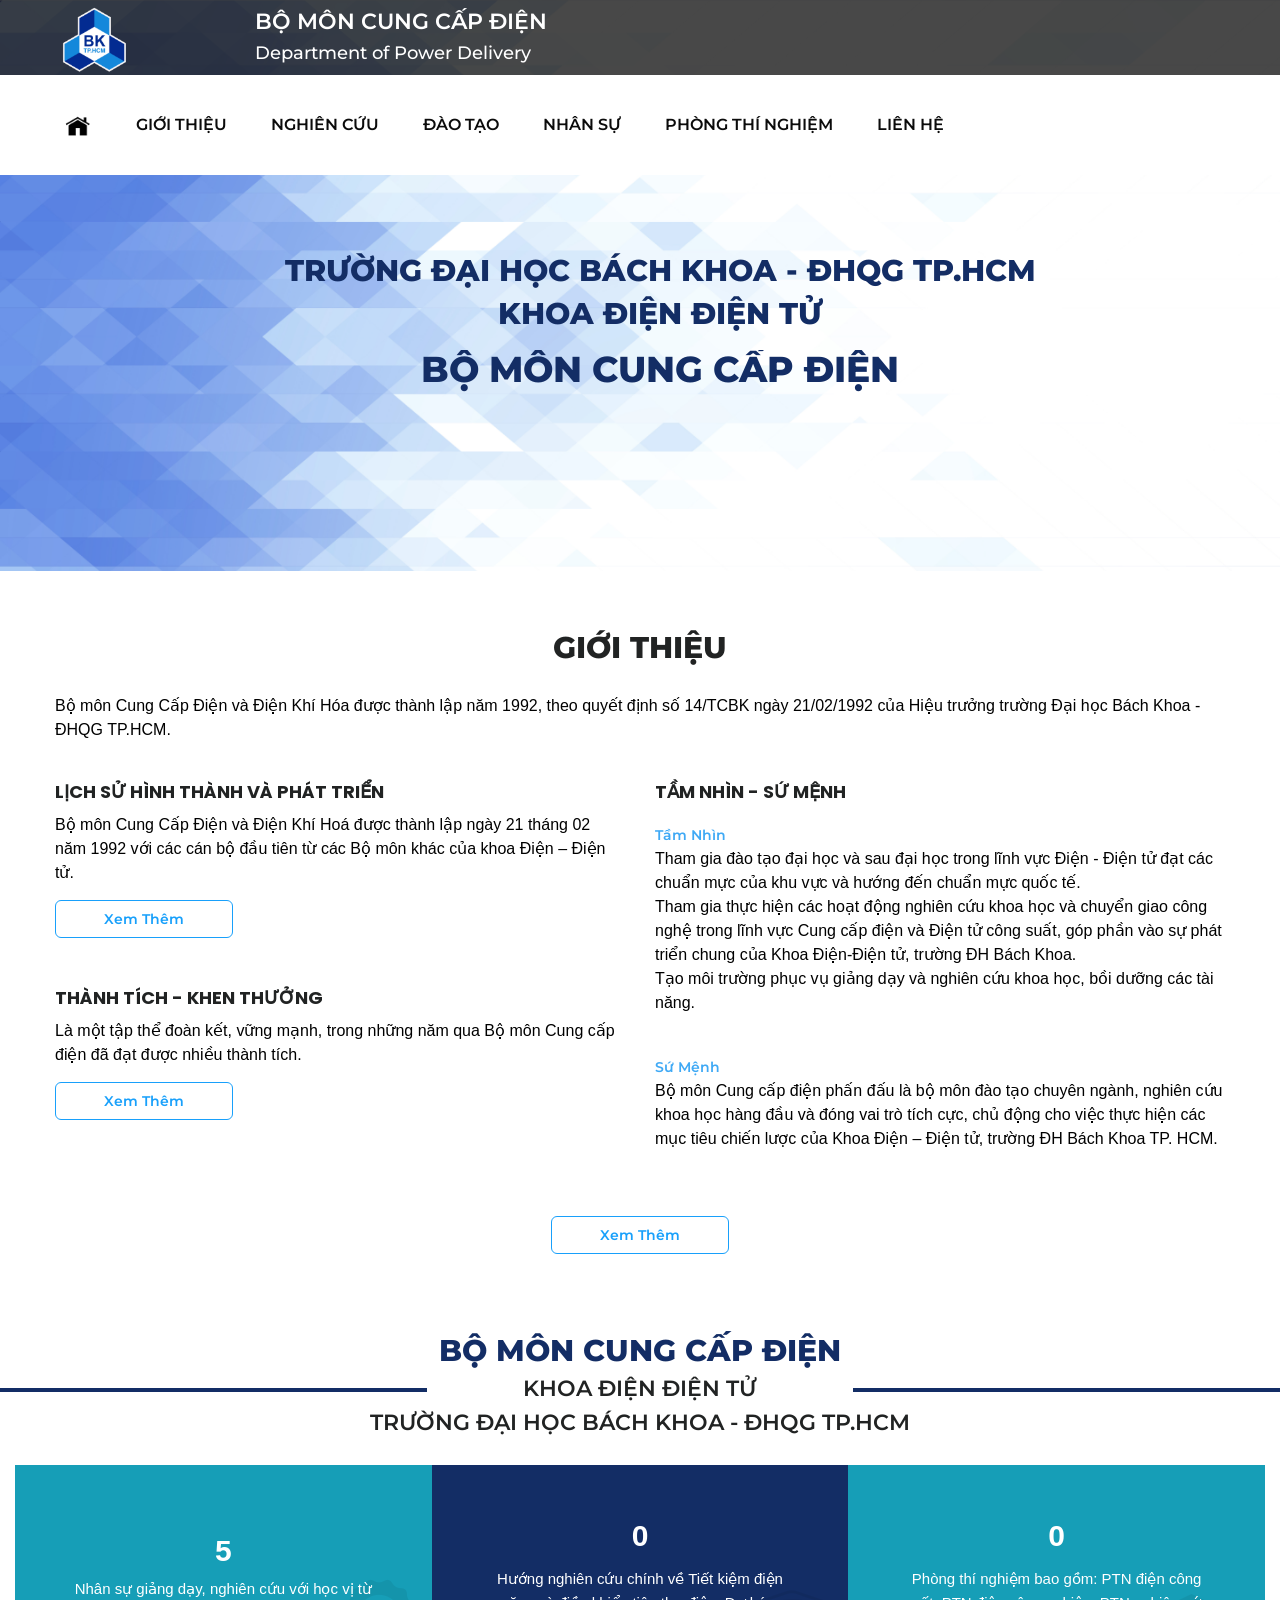
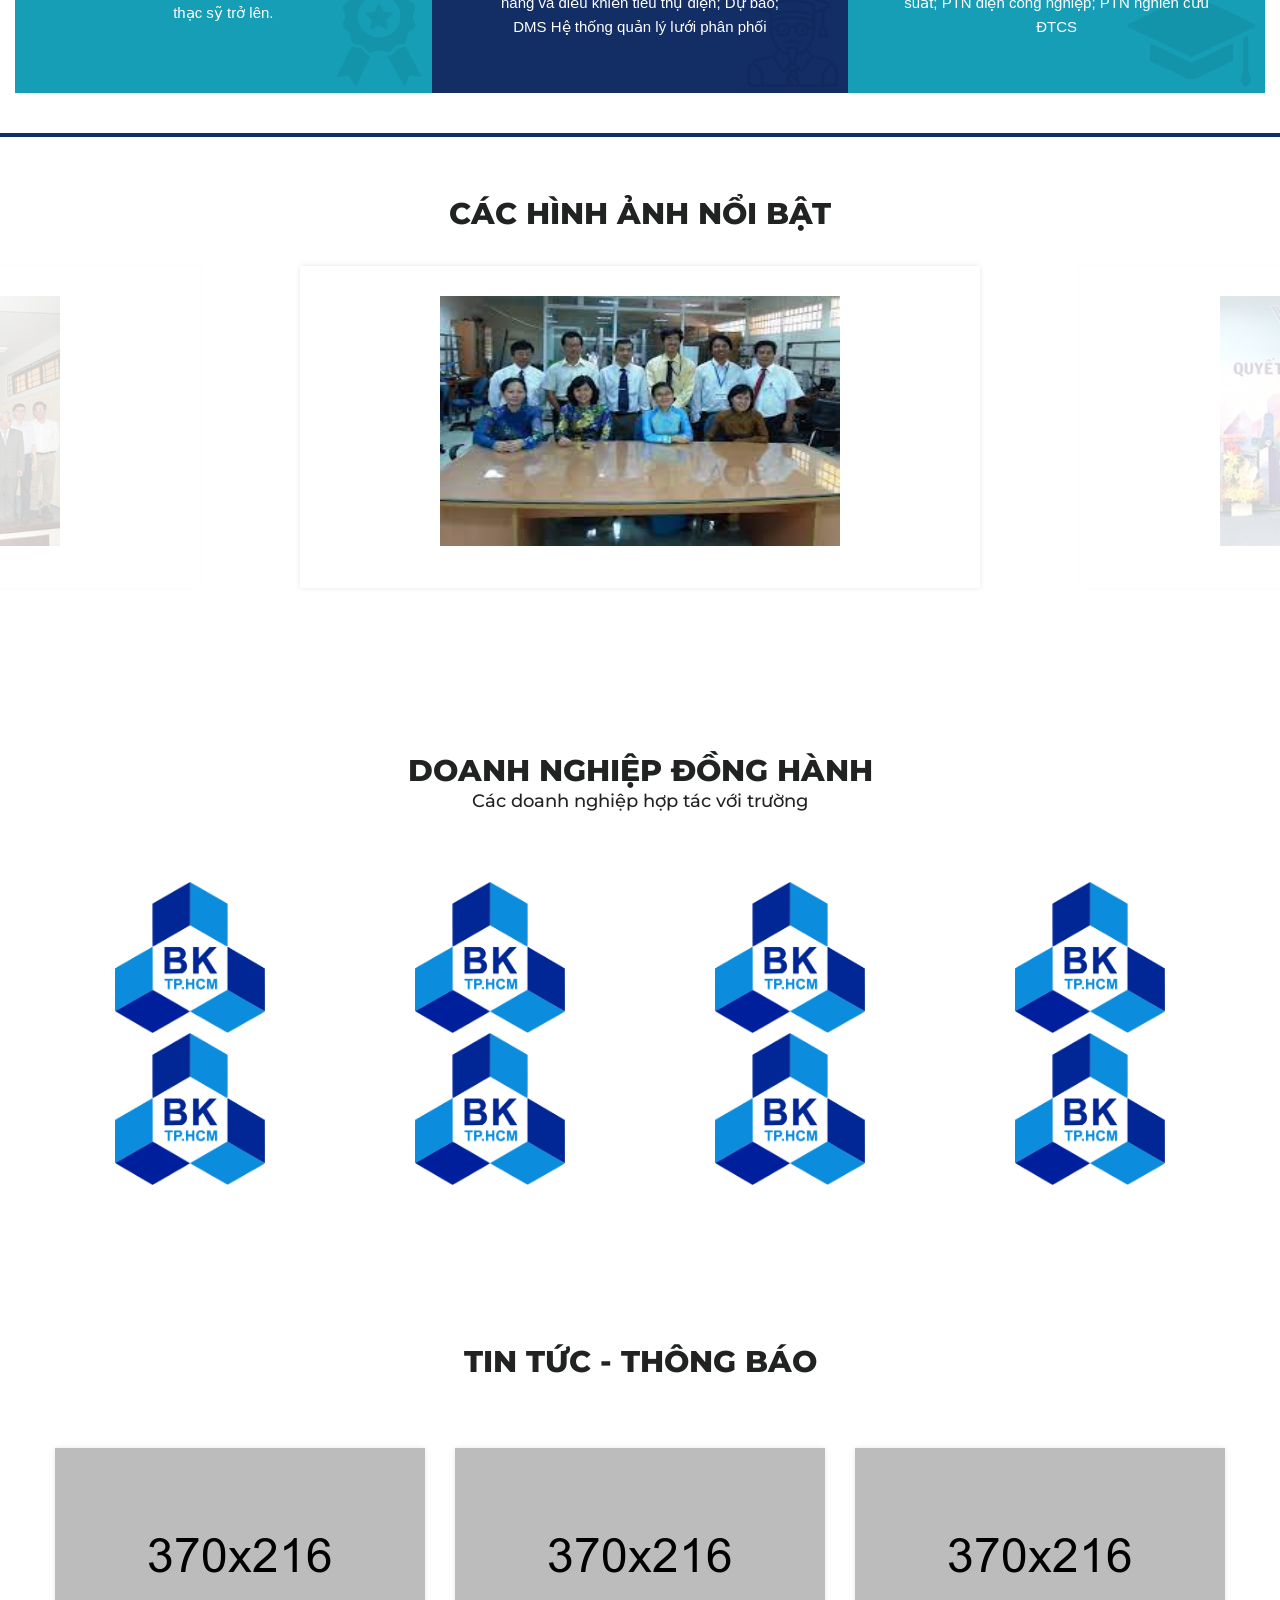
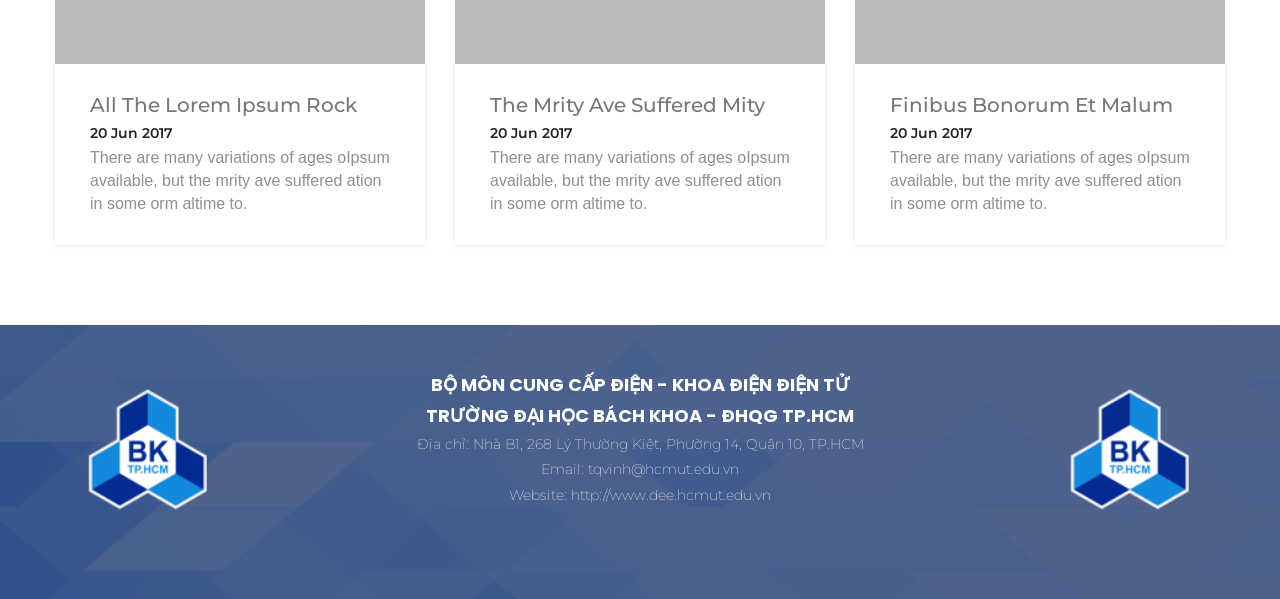
==== commit 4e35ae15: "add personnel page" ====
--- a/index.html
+++ b/index.html
@@ -67,7 +67,7 @@
                                             <li><a href="./introduction.html">Giới thiệu</a></li>
                                             <li><a href="./research.html">Nghiên cứu</a></li>
                                             <li><a href="./education.html">Đào tạo</a></li>
-                                            <li><a href="./human.html">Nhân sự</a></li>
+                                            <li><a href="./personnel.html">Nhân sự</a></li>
                                             <li><a href="./lab.html">Phòng thí nghiệm</a></li>
                                             <li><a href="./contact.html">Liên hệ</a></li>
                                         </ul>
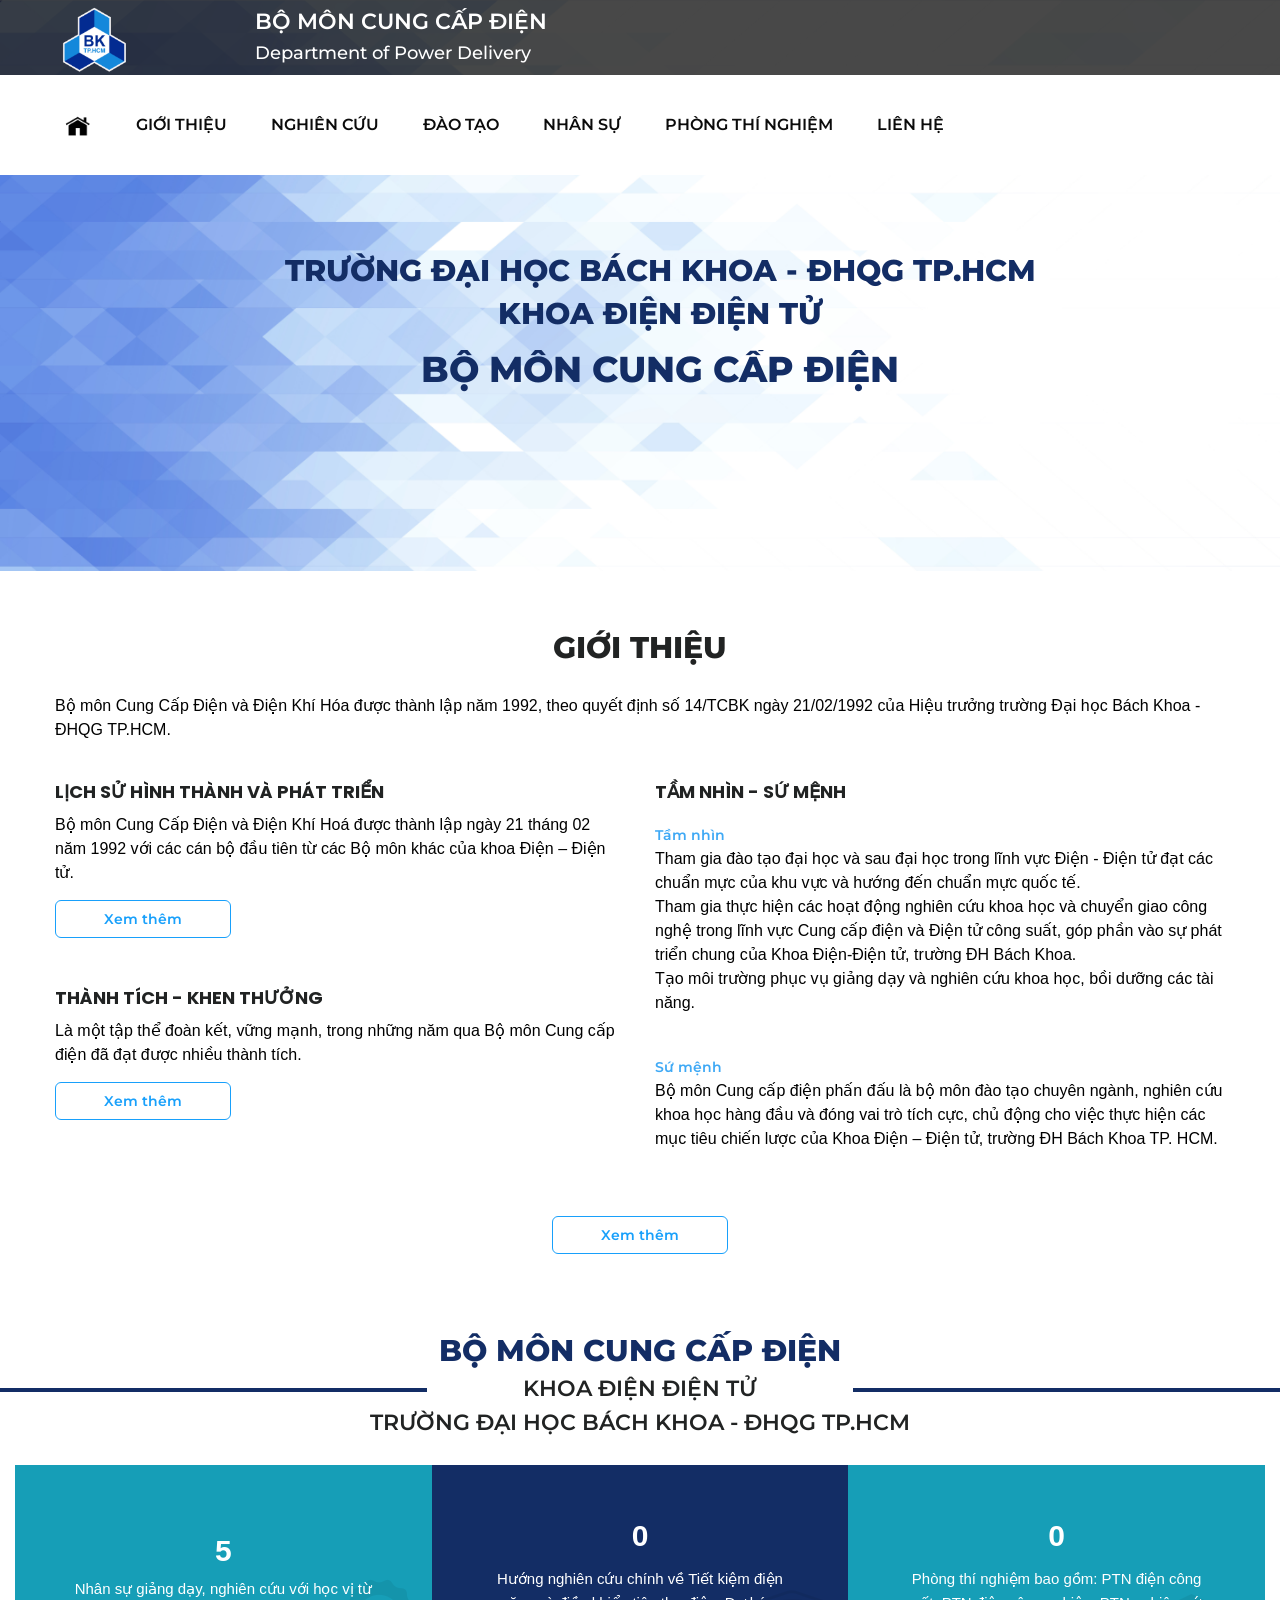
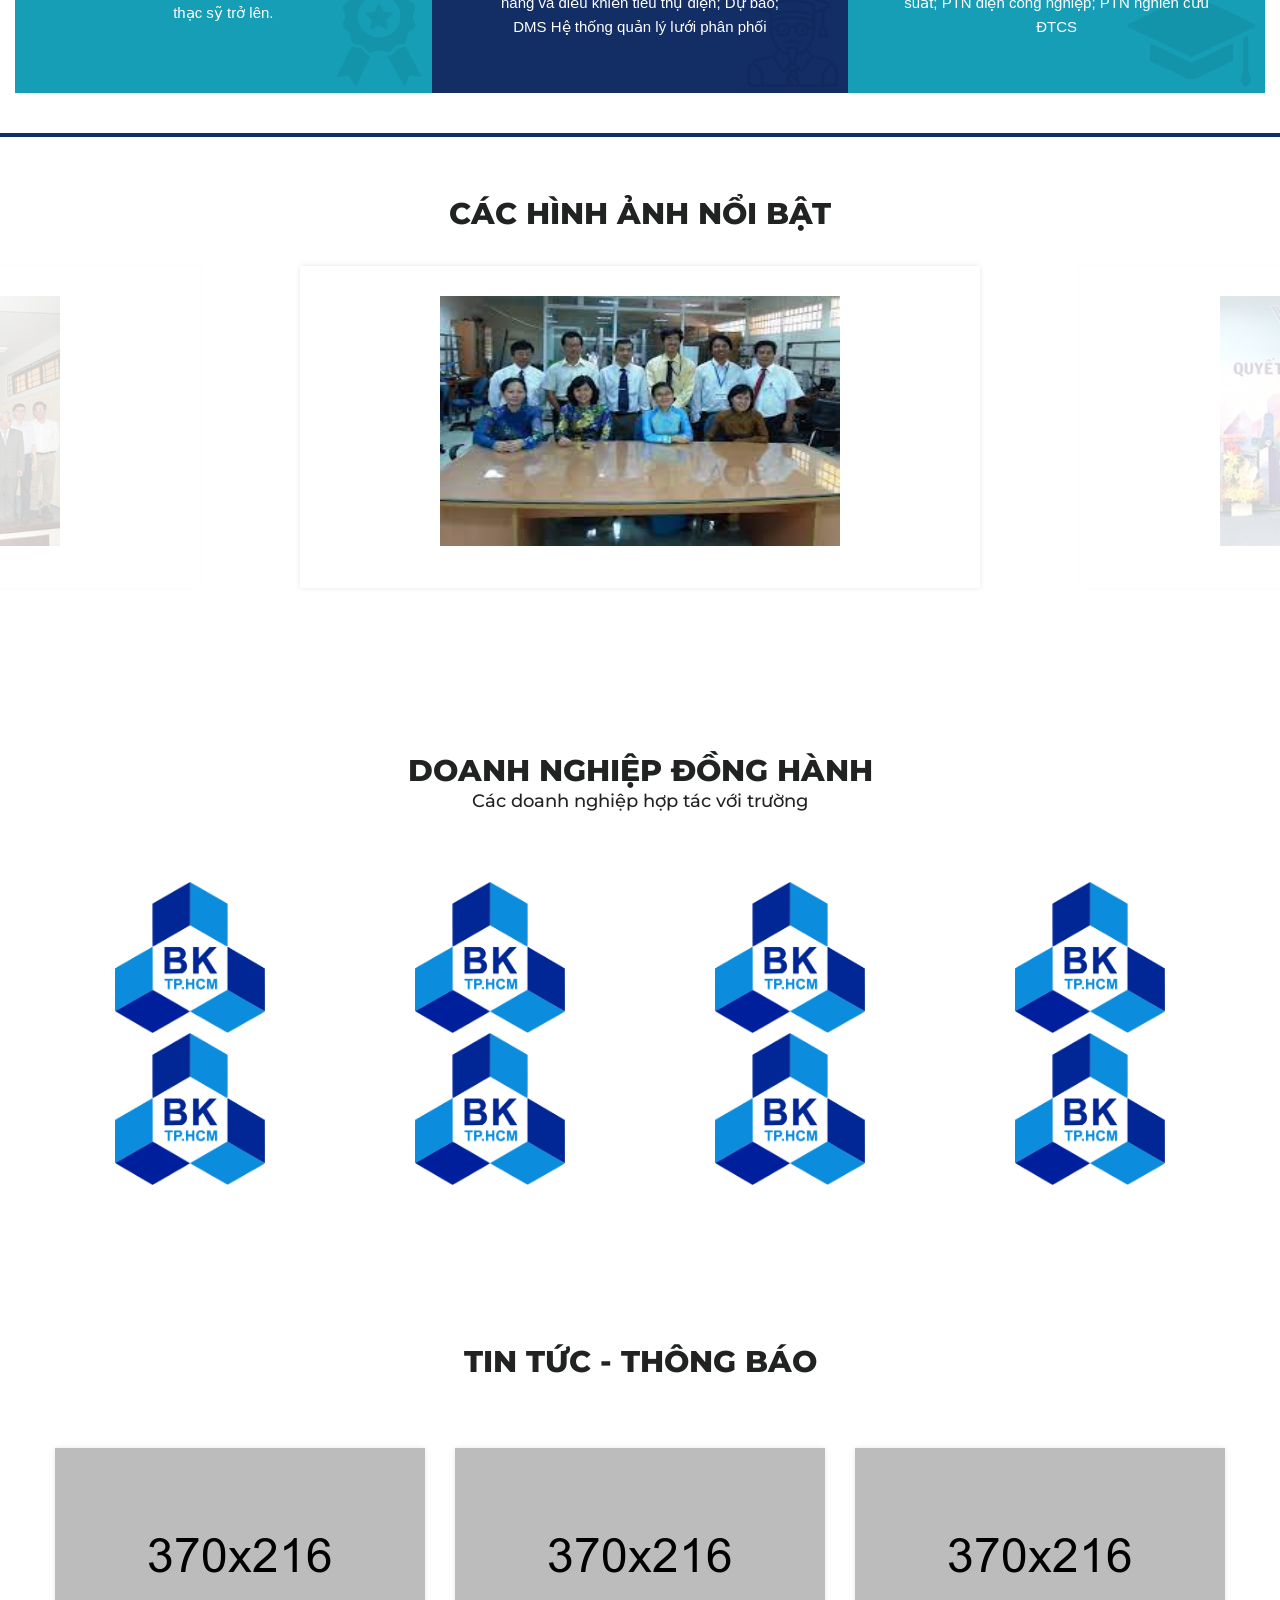
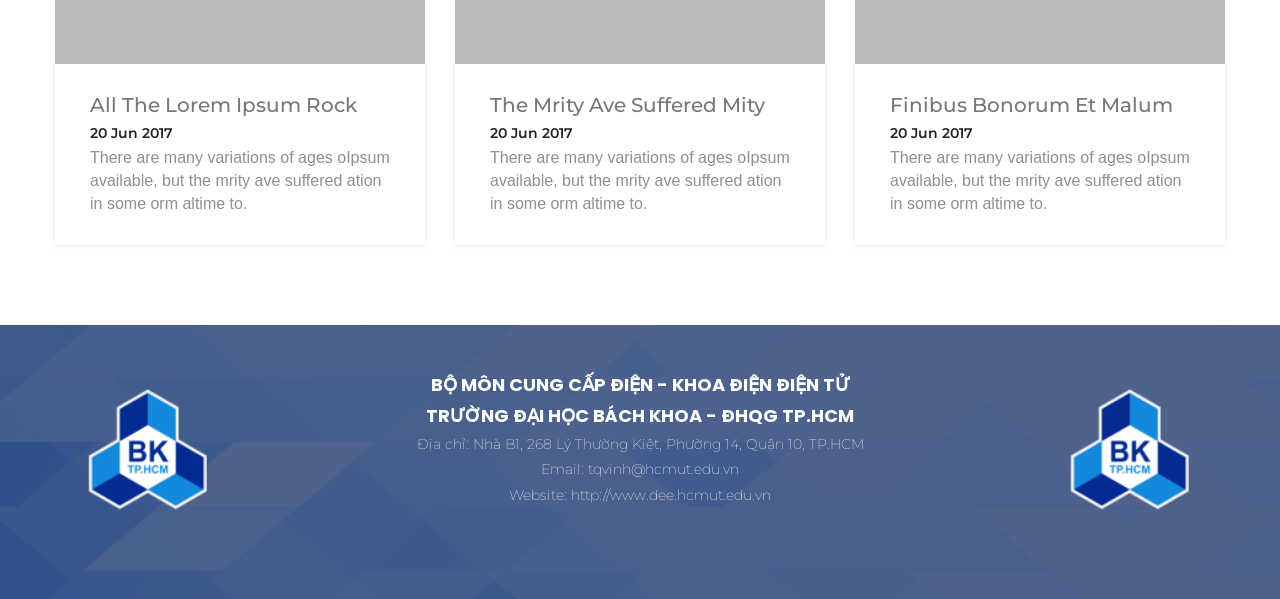
==== commit b44febef: "add page introduction" ====
--- a/index.html
+++ b/index.html
@@ -134,14 +134,14 @@
                                 <p>
                                     Bộ môn Cung Cấp Điện và Điện Khí Hoá được thành lập ngày 21 tháng 02 năm 1992 với các cán bộ đầu tiên từ các Bộ môn khác của khoa Điện – Điện tử.
                                 </p>
-                                <a class="btn" href="./research.html">Xem thêm</a>
+                                <a class="btn" href="./introduction.html#lich-su-hinh-thanh">Xem thêm</a>
                             </div>
                             <div class="col-xs-12">                            
                                 <h4><b>THÀNH TÍCH - KHEN THƯỞNG</b></h4>
                                 <p>
                                     Là một tập thể đoàn kết, vững mạnh, trong những năm qua Bộ môn Cung cấp điện đã đạt được nhiều thành tích.
                                 </p>        
-                                <a class="btn" href="./education.html">Xem thêm</a>
+                                <a class="btn" href="#">Xem thêm</a>
                             </div>
                         </div>           
                     </div> 
@@ -170,7 +170,7 @@
                         </div>
                     </div> 
                     <div class="col-xs-12 text-center">
-                        <a class="btn" href="./education.html">Xem thêm</a>
+                        <a class="btn" href="./introduction.html">Xem thêm</a>
                     </div>
                 </div>
             </div>
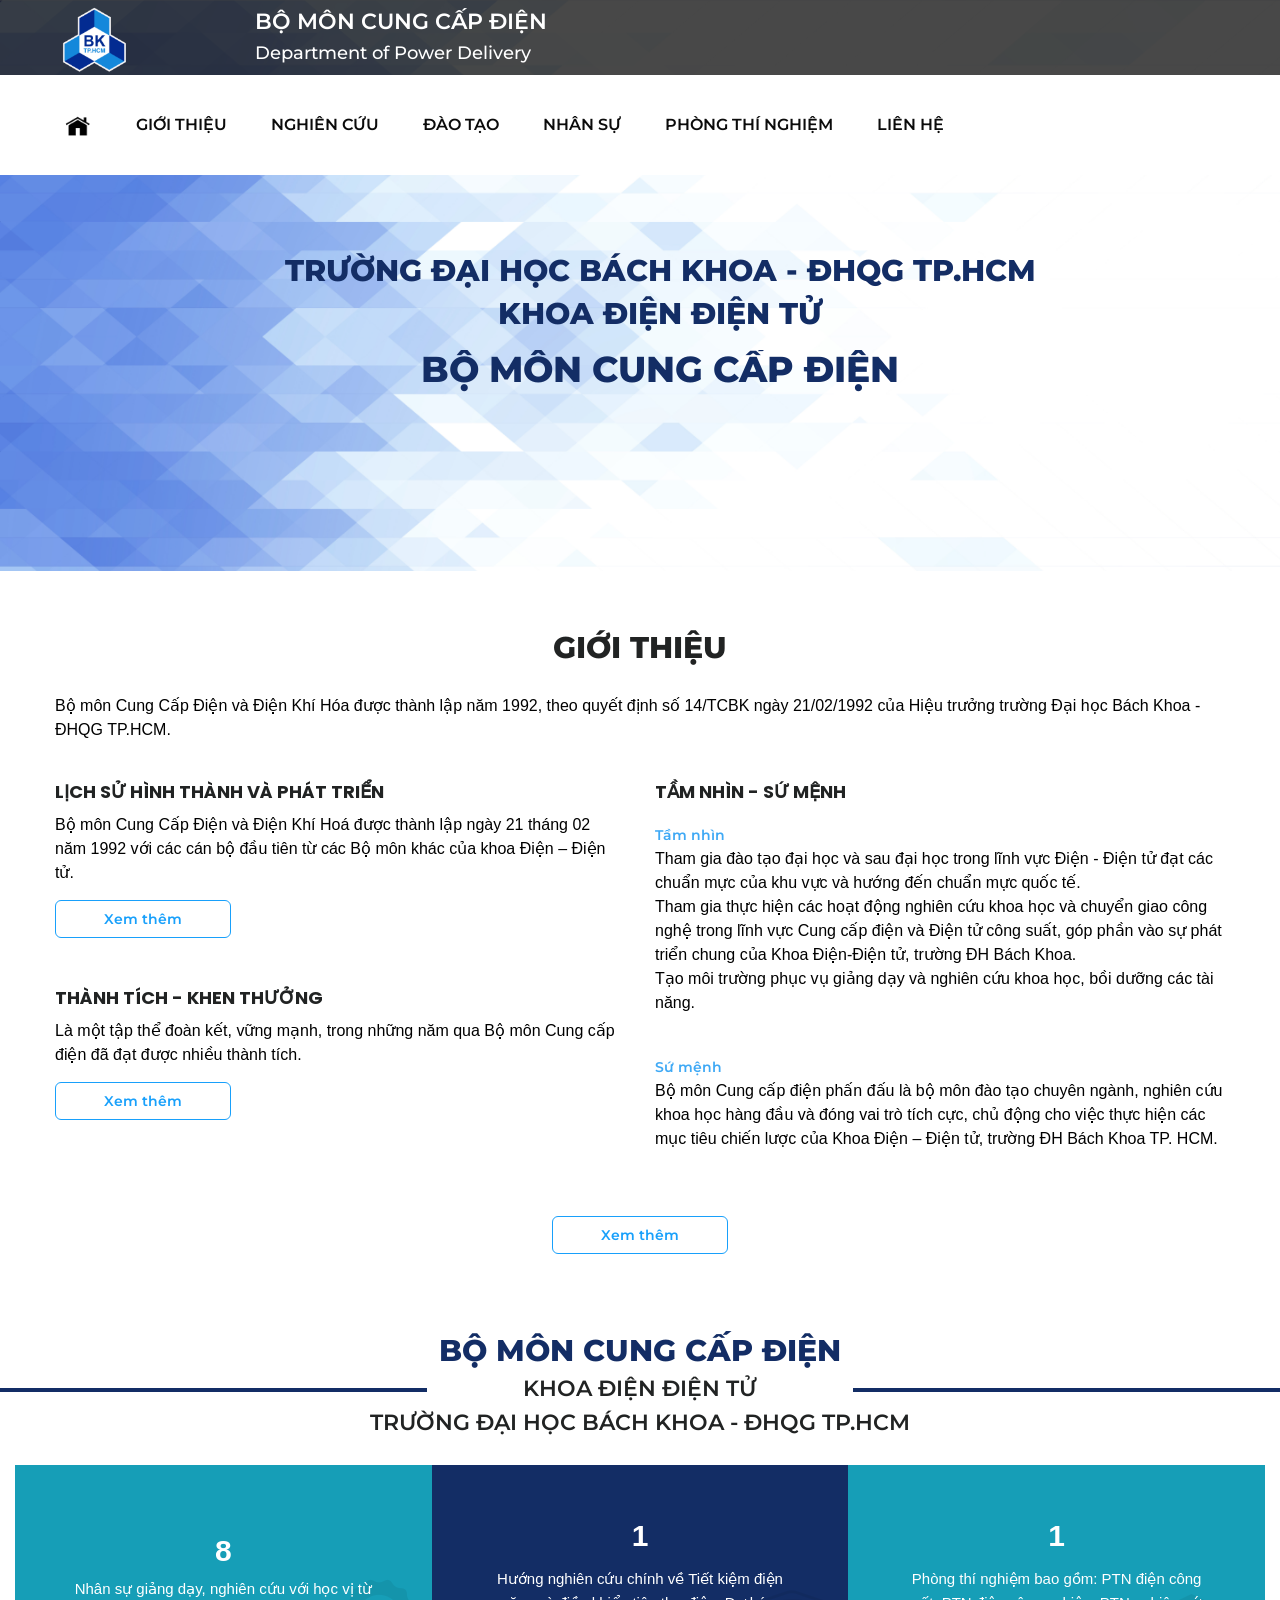
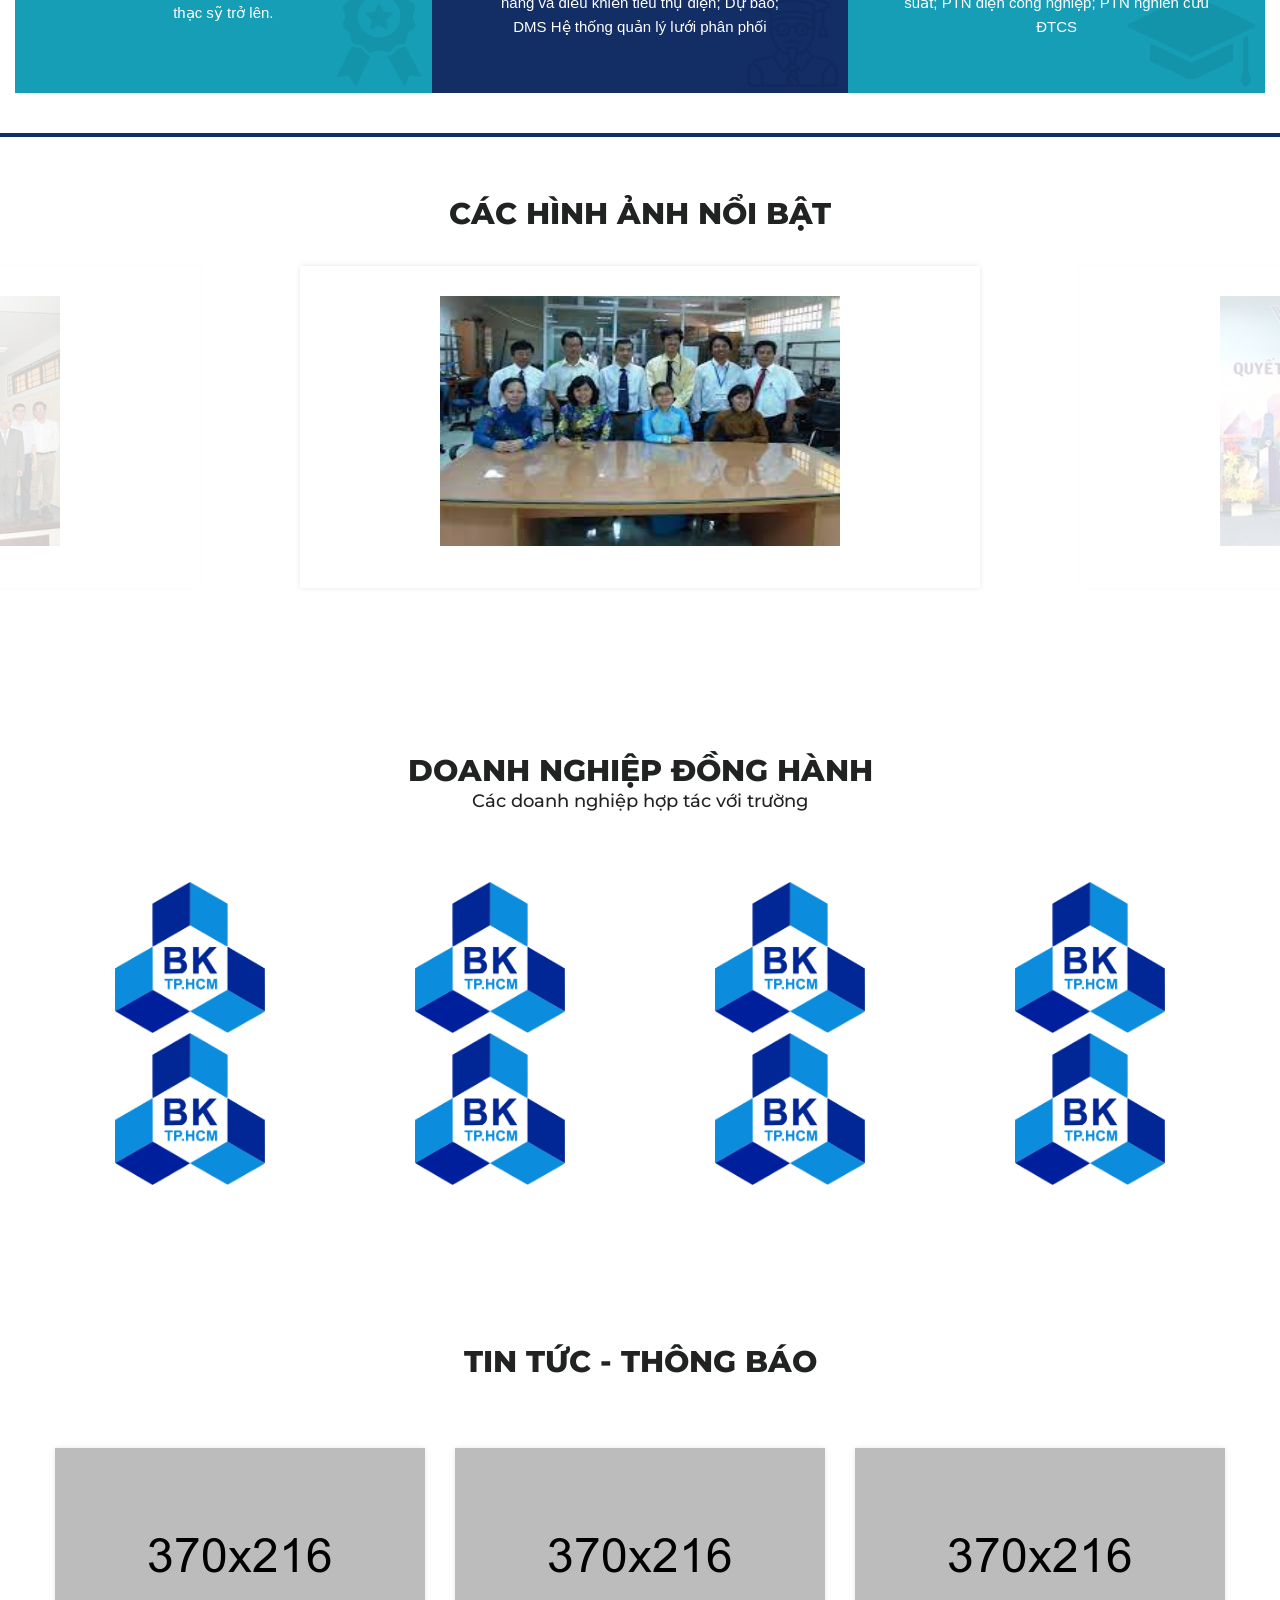
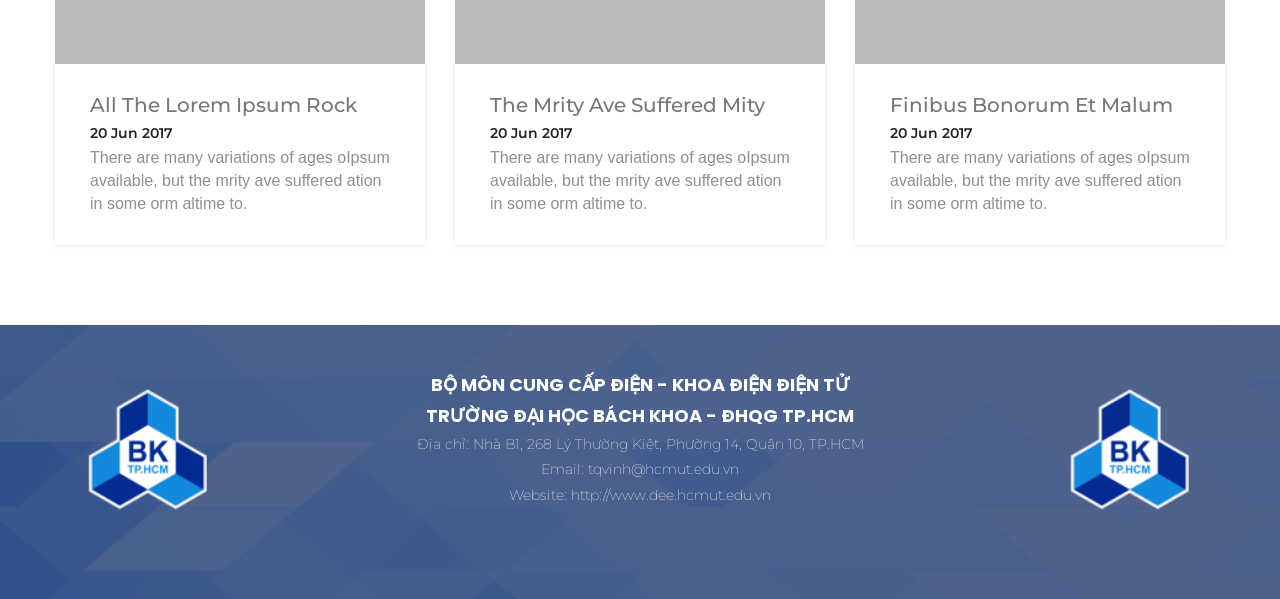
==== commit 2952ceab: "update responsive for UI" ====
--- a/index.html
+++ b/index.html
@@ -62,14 +62,14 @@
                                         </button>
                                     </div>
                                     <div id="navbar" class="navbar-collapse collapse no-padding">
-                                        <ul class="navbar-nav dropdown">                 
-                                            <li><a href="./index.html"><img src="./assets/img/icons/home.png" style="width:30px"></a></li>     
+                                        <ul class="navbar-nav">                 
+                                            <li><a href="./index.html"><img src="./assets/img/icons/home.png" width="30"></a></li>     
                                             <li><a href="./introduction.html">Giới thiệu</a></li>
                                             <li><a href="./research.html">Nghiên cứu</a></li>
                                             <li><a href="./education.html">Đào tạo</a></li>
                                             <li><a href="./personnel.html">Nhân sự</a></li>
                                             <li><a href="./lab.html">Phòng thí nghiệm</a></li>
-                                            <li><a href="./contact.html">Liên hệ</a></li>
+                                            <li><a href="#">Liên hệ</a></li>
                                         </ul>
                                     </div>
                                     <!--/.nav-collapse -->
@@ -151,7 +151,7 @@
                             <div class="col-xs-12 mb-50">
                                 <h4><b>TẦM NHÌN - SỨ MỆNH</b></h4>
                                 <div class="mt-20">
-                                <a class="small-title" href="#">Tầm nhìn</a>
+                                <a class="small-title" href="./introduction.html">Tầm nhìn</a>
                                 <p>
                                     Tham gia đào tạo đại học và sau đại học trong lĩnh vực Điện - Điện tử đạt các chuẩn mực của khu vực và hướng đến chuẩn mực quốc tế.
                                     <br>
@@ -161,7 +161,7 @@
                                 </p>
                                 </div>
                                 <div class="mt-40">
-                                <a class="small-title" href="#">Sứ mệnh</a>
+                                <a class="small-title" href="./introduction.html">Sứ mệnh</a>
                                 <p>
                                     Bộ môn Cung cấp điện phấn đấu là bộ môn đào tạo chuyên ngành, nghiên cứu khoa học hàng đầu và đóng vai trò tích cực, chủ động cho việc thực hiện các mục tiêu chiến lược của Khoa Điện – Điện tử, trường ĐH Bách Khoa TP. HCM.
                                 </p>
@@ -184,13 +184,13 @@
                 <div class="section-title">
                     <h2 class="blue-color">BỘ MÔN CUNG CẤP ĐIỆN</h2>
                     <div class="row">
-                        <div class="col-xs-4 hr-home">
+                        <div class="col-sx-0 col-md-4 hr-home">
                             <img src="./assets/img/home/line.png" alt="">
                         </div>
-                        <div class="col-xs-4">
+                        <div class="col-xs-12 col-md-4">
                             <h3>KHOA ĐIỆN ĐIỆN TỬ</h3> 
                         </div>
-                        <div class="col-xs-4 hr-home">
+                        <div class="col-sx-0 col-md-4 hr-home">
                             <img src="./assets/img/home/line.png" alt="">
                         </div>
                     </div>
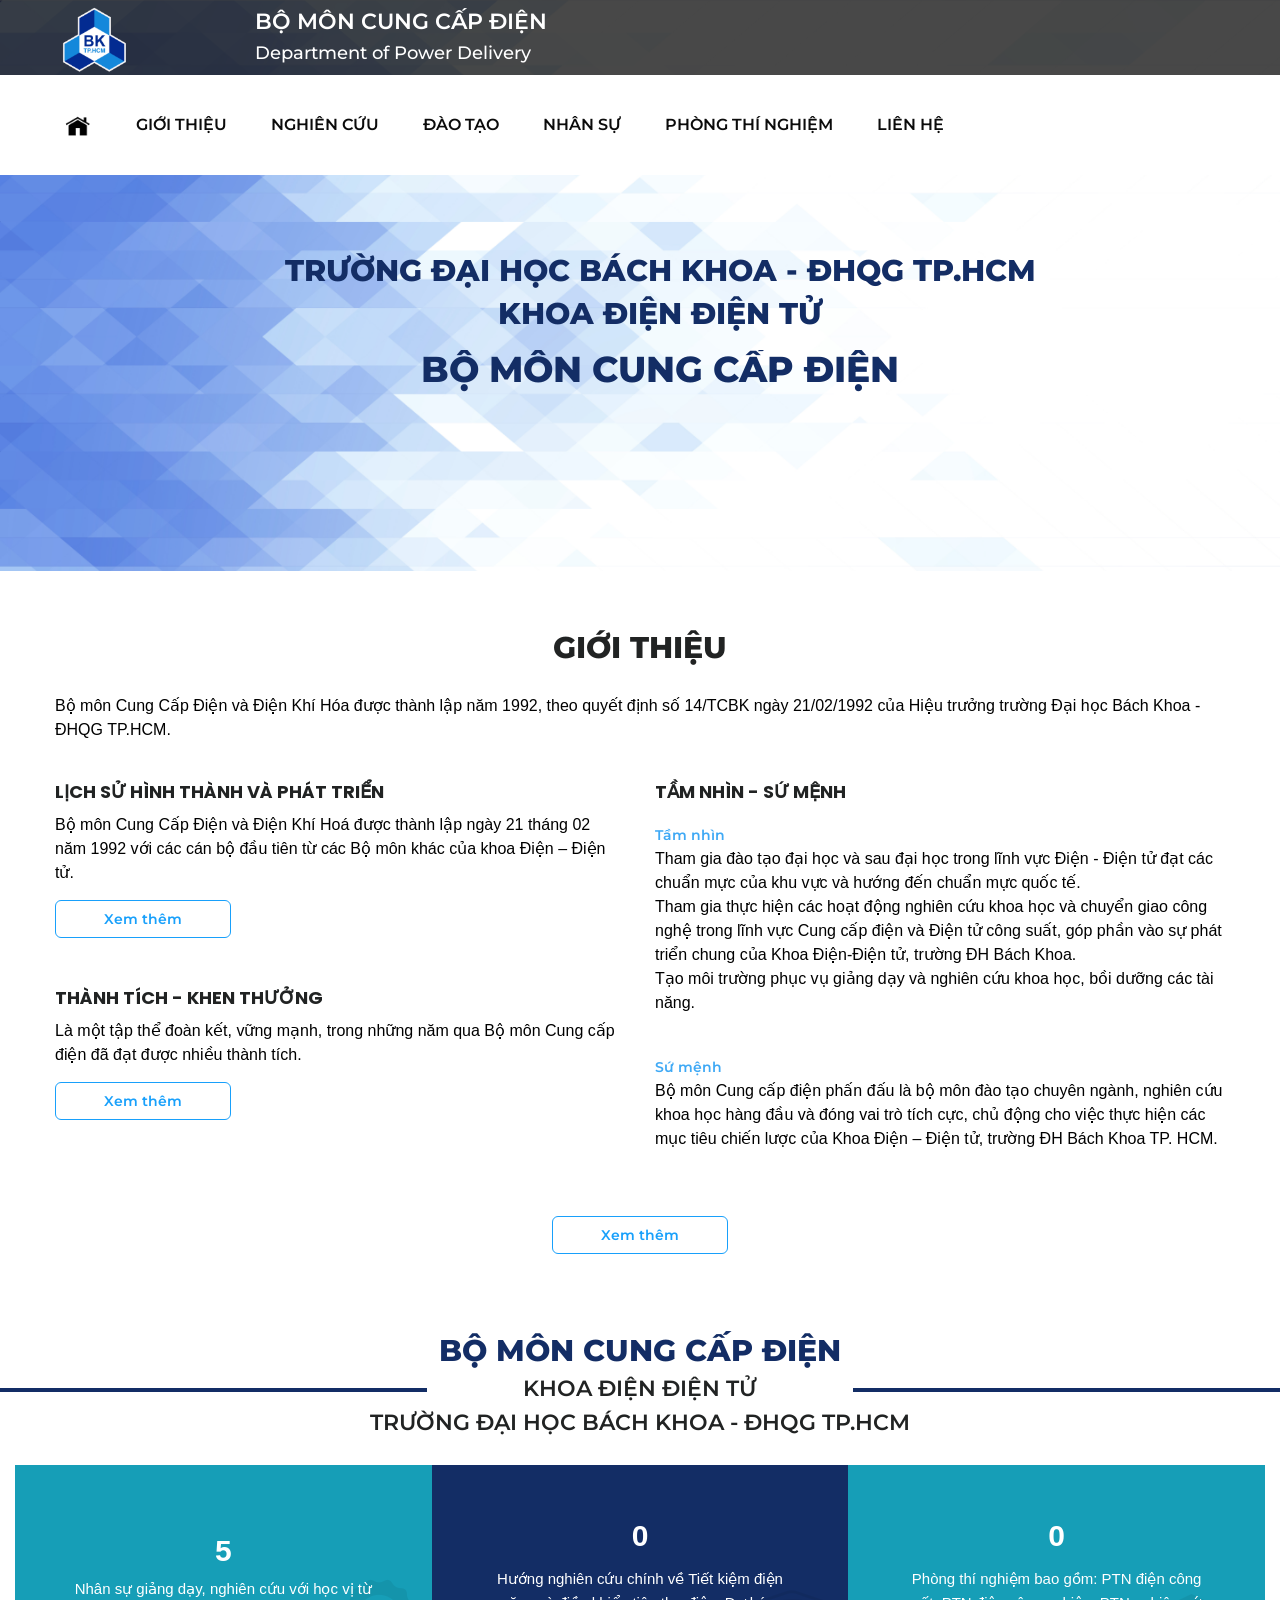
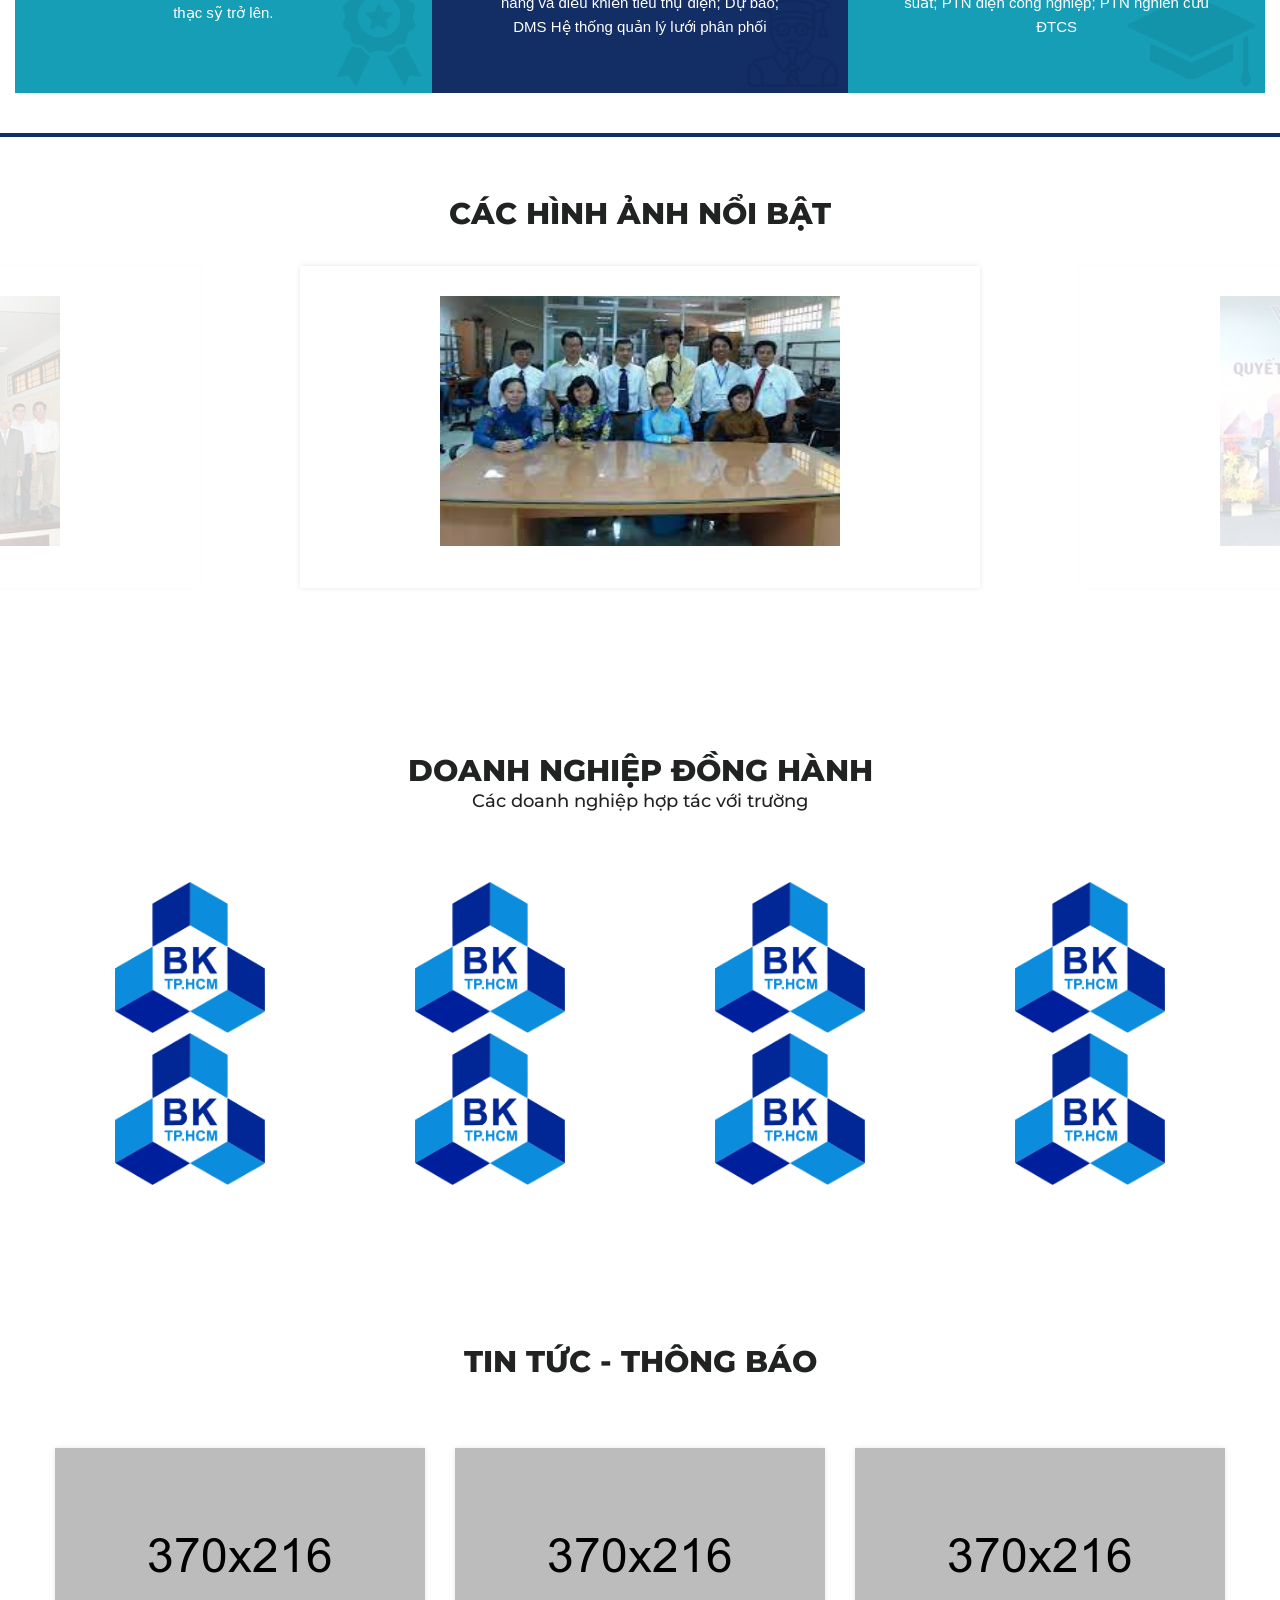
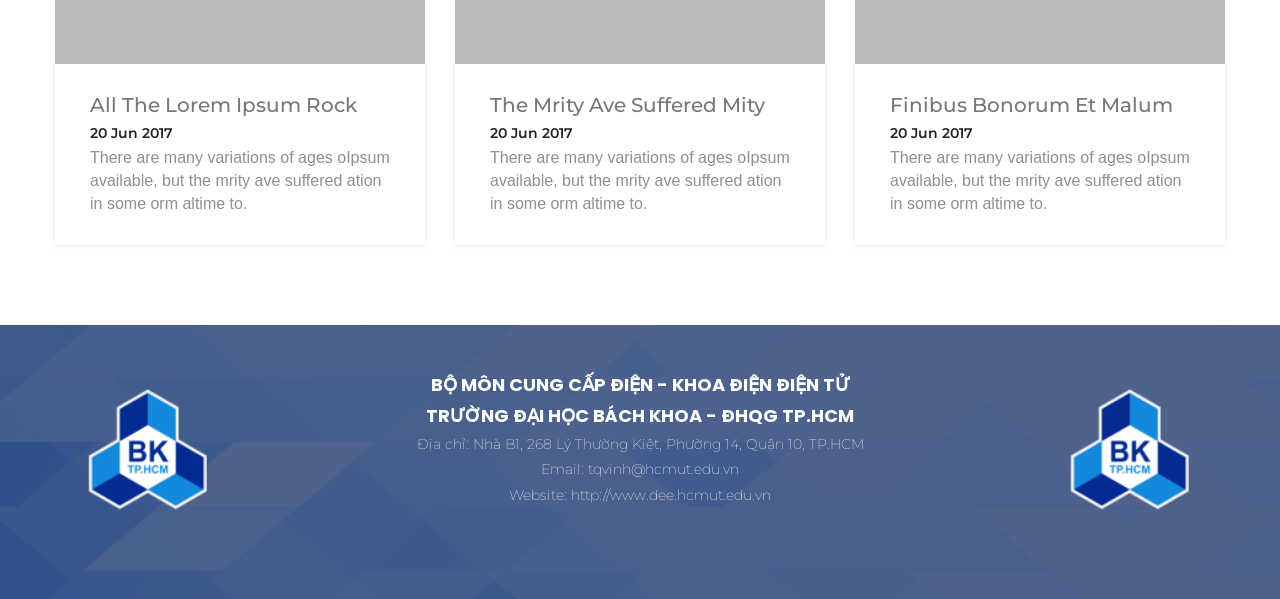
==== commit 78aee2bc: "add contact page" ====
--- a/index.html
+++ b/index.html
@@ -69,7 +69,7 @@
                                             <li><a href="./education.html">Đào tạo</a></li>
                                             <li><a href="./personnel.html">Nhân sự</a></li>
                                             <li><a href="./lab.html">Phòng thí nghiệm</a></li>
-                                            <li><a href="#">Liên hệ</a></li>
+                                            <li><a href="./contact.html">Liên hệ</a></li>
                                         </ul>
                                     </div>
                                     <!--/.nav-collapse -->
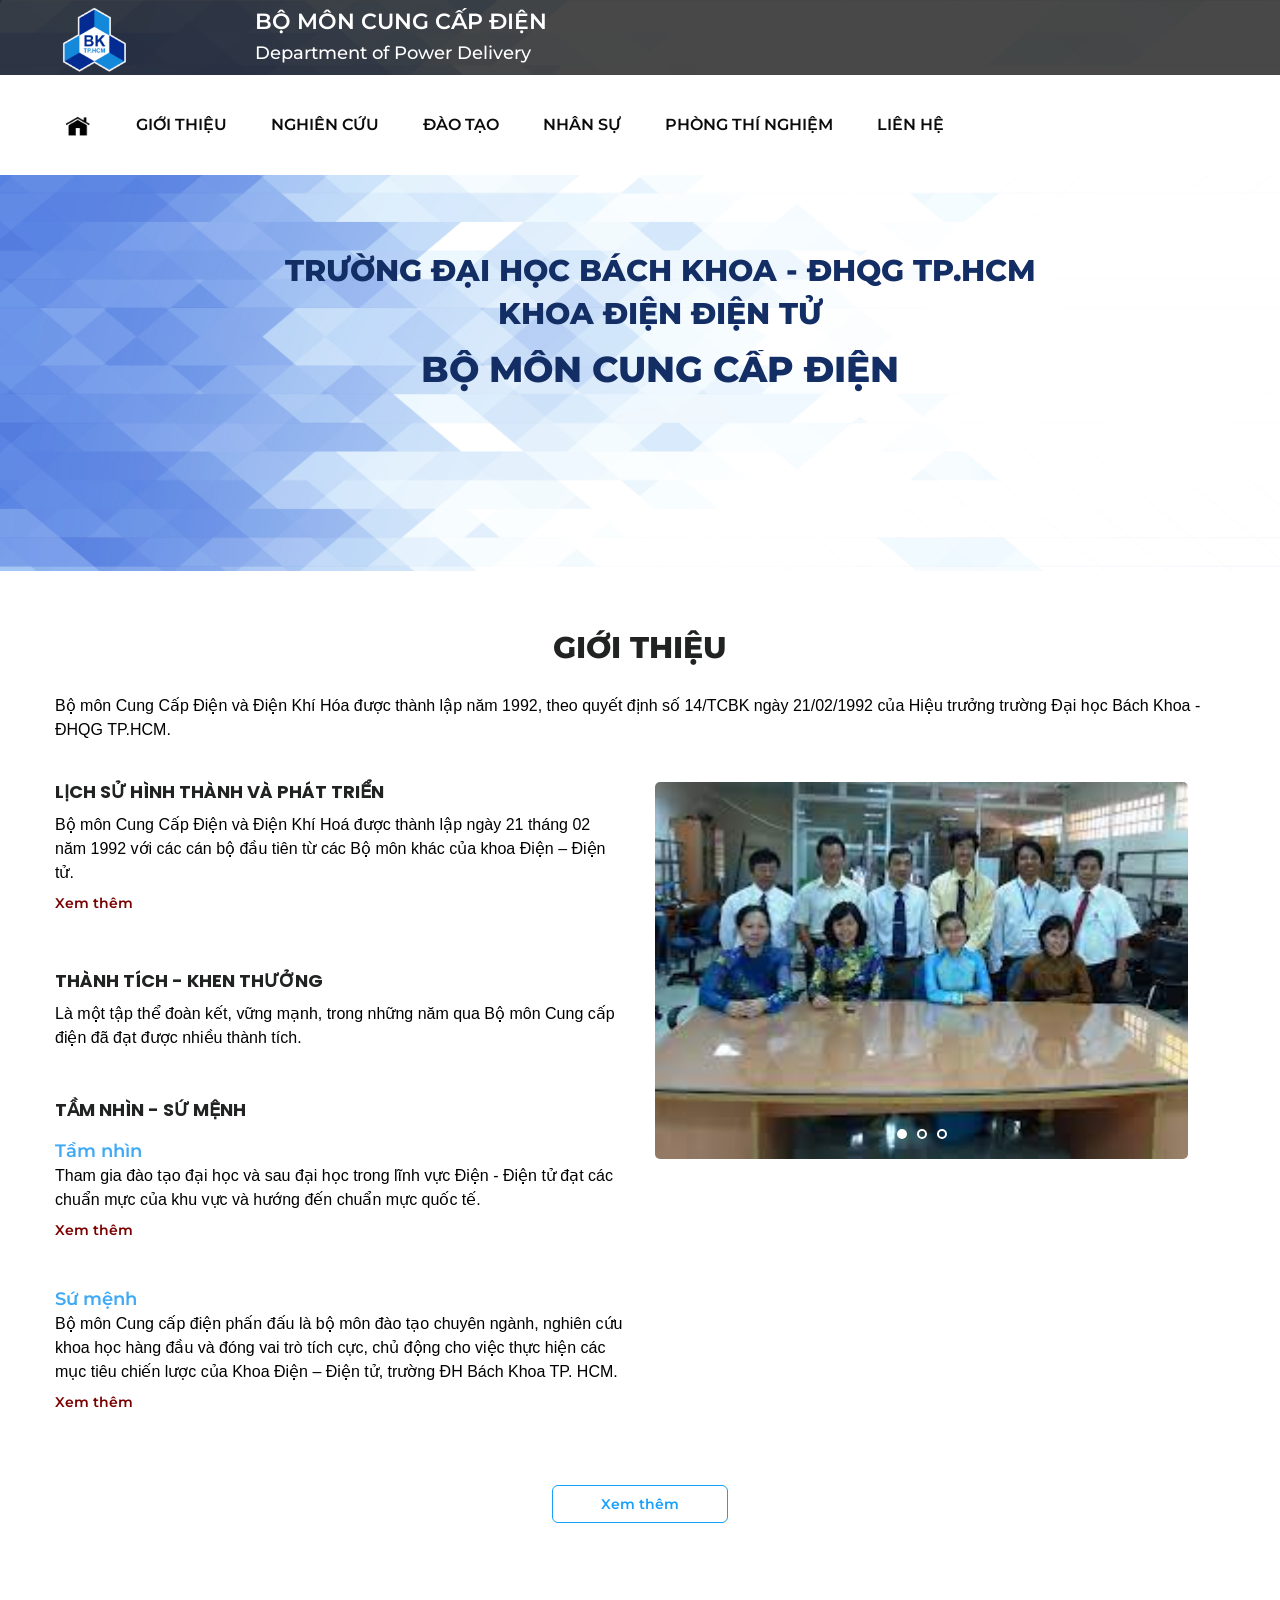
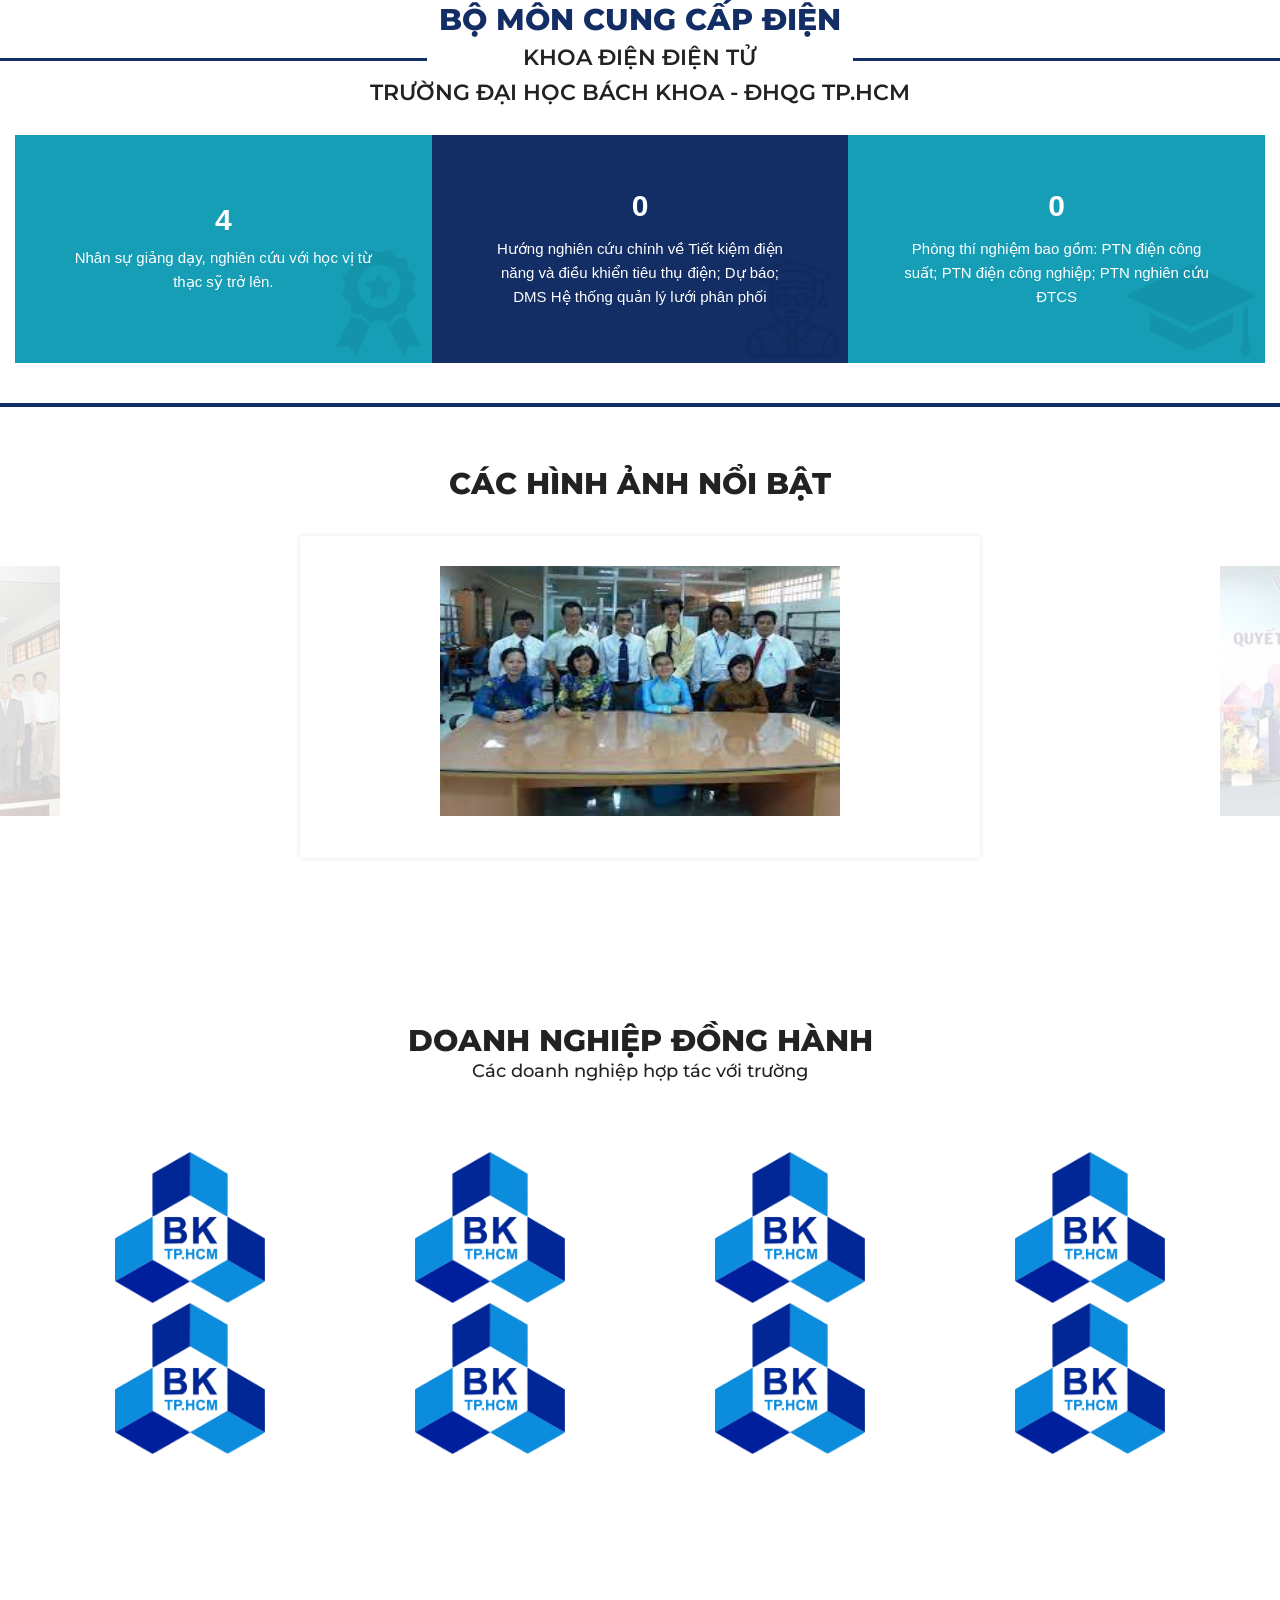
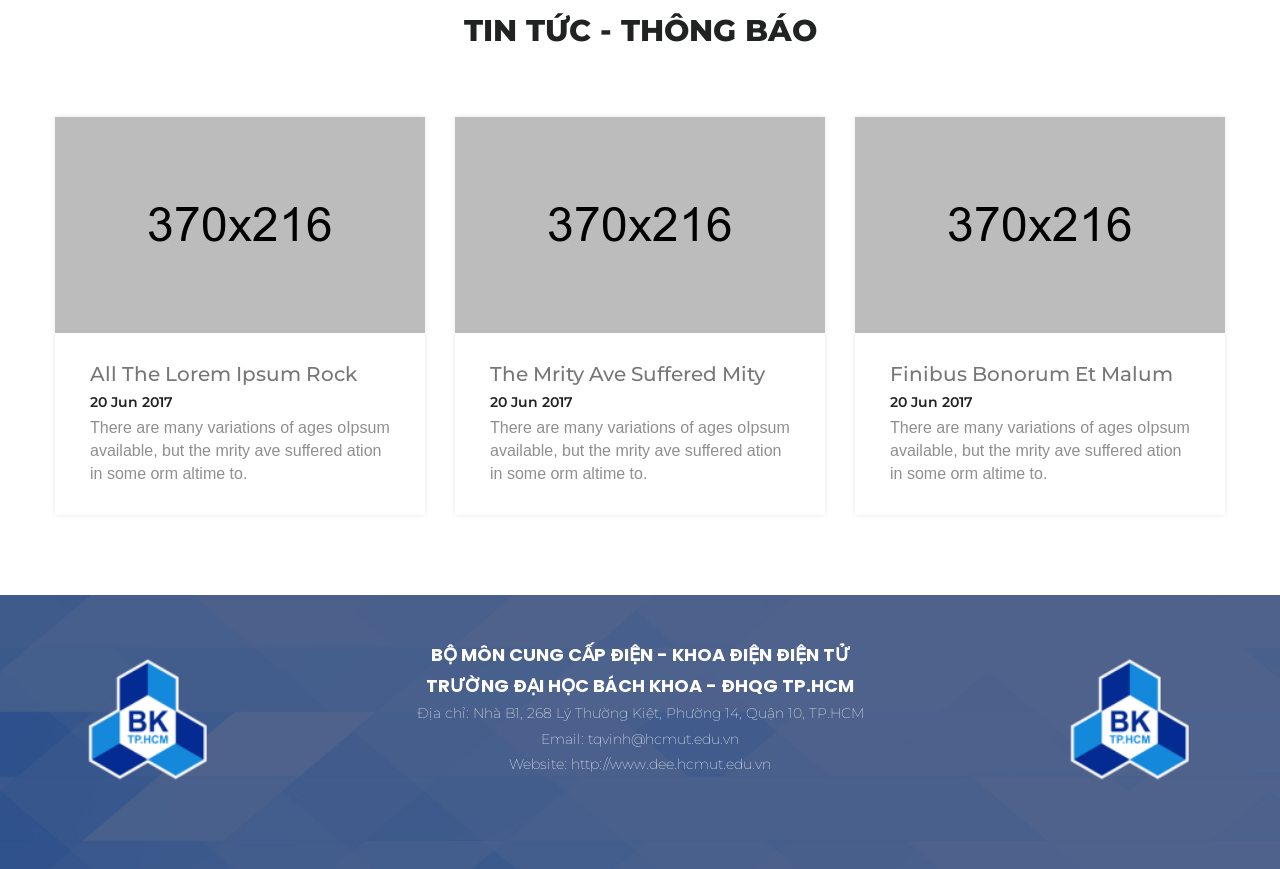
==== commit 1820eb46: "Update home and news pages" ====
--- a/index.html
+++ b/index.html
@@ -69,7 +69,7 @@
                                             <li><a href="./education.html">Đào tạo</a></li>
                                             <li><a href="./personnel.html">Nhân sự</a></li>
                                             <li><a href="./lab.html">Phòng thí nghiệm</a></li>
-                                            <li><a href="./contact.html">Liên hệ</a></li>
+                                            <li><a href="#">Liên hệ</a></li>
                                         </ul>
                                     </div>
                                     <!--/.nav-collapse -->
@@ -134,40 +134,68 @@
                                 <p>
                                     Bộ môn Cung Cấp Điện và Điện Khí Hoá được thành lập ngày 21 tháng 02 năm 1992 với các cán bộ đầu tiên từ các Bộ môn khác của khoa Điện – Điện tử.
                                 </p>
-                                <a class="btn" href="./introduction.html#lich-su-hinh-thanh">Xem thêm</a>
-                            </div>
-                            <div class="col-xs-12">                            
+                                <div class="collapse" id="collapseExample">
+                                    <p class="card card-body">
+                                        Trải qua 20 năm xây dựng và phát triển (1992 - 2012), Bộ môn Cung Cấp điện ngày càng lớn mạnh, đóng góp một phần đáng kể vào việc đào tạo sinh viên các hệ, học viên Cao học và Nghiên Cứu Sinh, cung cấp nguồn nhân lực cho đất nước. Bên cạnh đó, Bộ môn còn thực hiện các vai trò nghiên cứu khoa học, chuyển giao công nghệ, hợp tác với các đơn vị, tổ chức trong và ngoài nước nhẳm phát triển khoa học công nghệ và kỹ thuật.
+                                    </p>
+                                </div>
+                                <a class="see-more" data-toggle="collapse" href="#collapseExample" role="button" aria-expanded="false" aria-controls="collapseExample">Xem thêm</a>
+
+                            </div>
+                            <div class="col-xs-12 mb-50">                            
                                 <h4><b>THÀNH TÍCH - KHEN THƯỞNG</b></h4>
                                 <p>
                                     Là một tập thể đoàn kết, vững mạnh, trong những năm qua Bộ môn Cung cấp điện đã đạt được nhiều thành tích.
                                 </p>        
-                                <a class="btn" href="#">Xem thêm</a>
-                            </div>
-                        </div>           
-                    </div> 
-
-                    <div class="col-sx-12 col-md-6 mt-40">
+                            </div>
+                        </div>   
                         <div class="row">
                             <div class="col-xs-12 mb-50">
                                 <h4><b>TẦM NHÌN - SỨ MỆNH</b></h4>
                                 <div class="mt-20">
-                                <a class="small-title" href="./introduction.html">Tầm nhìn</a>
-                                <p>
-                                    Tham gia đào tạo đại học và sau đại học trong lĩnh vực Điện - Điện tử đạt các chuẩn mực của khu vực và hướng đến chuẩn mực quốc tế.
-                                    <br>
-                                    Tham gia thực hiện các hoạt động nghiên cứu khoa học và chuyển giao công nghệ trong lĩnh vực Cung cấp điện và Điện tử công suất, góp phần vào sự phát triển chung của Khoa Điện-Điện tử, trường ĐH Bách Khoa.
-                                    <br>
-                                    Tạo môi trường phục vụ giảng dạy và nghiên cứu khoa học, bồi dưỡng các tài năng.
-                                </p>
+                                    <a class="small-title" style="font-size: 18px;" href="./introduction.html">Tầm nhìn</a><br>
+                                    <p>
+                                        Tham gia đào tạo đại học và sau đại học trong lĩnh vực Điện - Điện tử đạt các chuẩn mực của khu vực và hướng đến chuẩn mực quốc tế.
+                                    </p>
+                                    <div class="collapse" id="collapseTamnhin">
+                                        <p>
+                                            Tham gia thực hiện các hoạt động nghiên cứu khoa học và chuyển giao công nghệ trong lĩnh vực Cung cấp điện và Điện tử công suất, góp phần vào sự phát triển chung của Khoa Điện-Điện tử, trường ĐH Bách Khoa.
+                                            <br>
+                                            Tạo môi trường phục vụ giảng dạy và nghiên cứu khoa học, bồi dưỡng các tài năng.
+                                        </p>
+                                    </div>
+                                    <a class="see-more" data-toggle="collapse" href="#collapseTamnhin" role="button" aria-expanded="false" aria-controls="collapseTamnhin">Xem thêm</a>
+                                    
                                 </div>
                                 <div class="mt-40">
-                                <a class="small-title" href="./introduction.html">Sứ mệnh</a>
+                                <a class="small-title" style="font-size: 18px;" href="./introduction.html">Sứ mệnh</a> <br>
                                 <p>
                                     Bộ môn Cung cấp điện phấn đấu là bộ môn đào tạo chuyên ngành, nghiên cứu khoa học hàng đầu và đóng vai trò tích cực, chủ động cho việc thực hiện các mục tiêu chiến lược của Khoa Điện – Điện tử, trường ĐH Bách Khoa TP. HCM.
-                                </p>
+                                </p>                               
+                                <div class="collapse" id="collapseSumenh">
+                                    
+                                </div> 
+                                <a class="see-more" data-toggle="collapse" href="#collapseSumenh" role="button" aria-expanded="false" aria-controls="collapseSumenh">Xem thêm</a>
                                 </div>                                
                             </div>
-                        </div>
+                        </div>                               
+                    </div> 
+
+                    <div class="col-sx-12 col-md-6 mt-40">
+                        <div class="slick-boxed pr-37">
+                            <div id="oneitem-dot">
+                                <div class="item">
+                                    <img src="assets/img/home/images/1.jpg" style="width: 100%;" alt="Image" />
+                                </div>
+                                <div class="item">
+                                    <img src="assets/img/home/images/1.jpg" style="width: 100%;" alt="Image" />
+                                </div>
+                                <div class="item">
+                                    <img src="assets/img/home/images/1.jpg" style="width: 100%;" alt="Image" />
+                                </div>
+                            </div>
+                        </div>
+
                     </div> 
                     <div class="col-xs-12 text-center">
                         <a class="btn" href="./introduction.html">Xem thêm</a>
@@ -198,47 +226,53 @@
                 </div>
             </div>
             <div class="col-xs-12 intro-box pb-40">
-                <div class="tec-box percent-33 bg-color-7 pull-left">
-                    <div class="align-container">
-                        <div class="align-inner text-center counter-func">
-                            <h2><span class="counter white-color">17</span></h2>
-                            <p class="font-30 white-color">Nhân sự giảng dạy, nghiên cứu với học vị từ thạc sỹ trở lên.</p>
-                        </div>
-                    </div>
-                    <div class="tec-icon">
-                        <img src="assets/img/icons/1.png" alt="Icon" />
-                    </div>
-                </div>
+                <a href="./personnel.html">
+                    <div class="tec-box percent-33 bg-color-7 pull-left">
+                        <div class="align-container">
+                            <div class="align-inner text-center counter-func">
+                                <h2><span class="counter white-color">17</span></h2>
+                                <p class="font-30 white-color">Nhân sự giảng dạy, nghiên cứu với học vị từ thạc sỹ trở lên.</p>
+                            </div>
+                        </div>
+                        <div class="tec-icon">
+                            <img src="assets/img/icons/1.png" alt="Icon" />
+                        </div>
+                    </div>
+                </a>                
                 <!-- /.Box End -->
-                <div class="tec-box percent-33 bg-color-5 pull-left">
-                    <div class="align-container">
-                        <div class="align-inner text-center">
-                            <div class="counter-func">
+                <a href="./research.html">
+                    <div class="tec-box percent-33 bg-color-5 pull-left">
+                        <div class="align-container">
+                            <div class="align-inner text-center">
+                                <div class="counter-func">
+                                    <h2 class="white-color mb-15"><span class="counter">3</span></h2>
+                                    <p class="white-color">Hướng nghiên cứu chính về Tiết kiệm điện năng và điều khiển tiêu thụ điện; Dự báo; DMS Hệ thống quản lý lưới phân phối</p>
+                                </div>
+                            </div>
+                        </div>
+                        <div class="tec-icon">
+                            <img src="assets/img/icons/2.png" alt="Icon" />
+                        </div>
+                    </div>
+                </a>                
+                <!-- /.Box End -->
+                <a href="./lab.html">
+                    <div class="tec-box percent-33 bg-color-7 pull-left">
+                        <div class="align-container">
+                            <div class="align-inner text-center">
+                                <div class="counter-func">
                                 <h2 class="white-color mb-15"><span class="counter">3</span></h2>
-                                <p class="white-color">Hướng nghiên cứu chính về Tiết kiệm điện năng và điều khiển tiêu thụ điện; Dự báo; DMS Hệ thống quản lý lưới phân phối</p>
-                            </div>
-                        </div>
-                    </div>
-                    <div class="tec-icon">
-                        <img src="assets/img/icons/2.png" alt="Icon" />
-                    </div>
-                </div>
-                <!-- /.Box End -->
-                <div class="tec-box percent-33 bg-color-7 pull-left">
-                    <div class="align-container">
-                        <div class="align-inner text-center">
-                            <div class="counter-func">
-                            <h2 class="white-color mb-15"><span class="counter">3</span></h2>
-                            <p class="white-color">
-                                Phòng thí nghiệm bao gồm: PTN điện công suất; PTN điện công nghiệp; PTN nghiên cứu ĐTCS
-                            </p>
-                            </div>
-                        </div>
-                    </div>
-                    <div class="tec-icon">
-                        <img src="assets/img/icons/3.png" alt="Icon" />
-                    </div>
-                </div>
+                                <p class="white-color">
+                                    Phòng thí nghiệm bao gồm: PTN điện công suất; PTN điện công nghiệp; PTN nghiên cứu ĐTCS
+                                </p>
+                                </div>
+                            </div>
+                        </div>
+                        <div class="tec-icon">
+                            <img src="assets/img/icons/3.png" alt="Icon" />
+                        </div>
+                    </div>
+                </a>
                 <!-- /.Box End -->
             </div>  
         </section>
